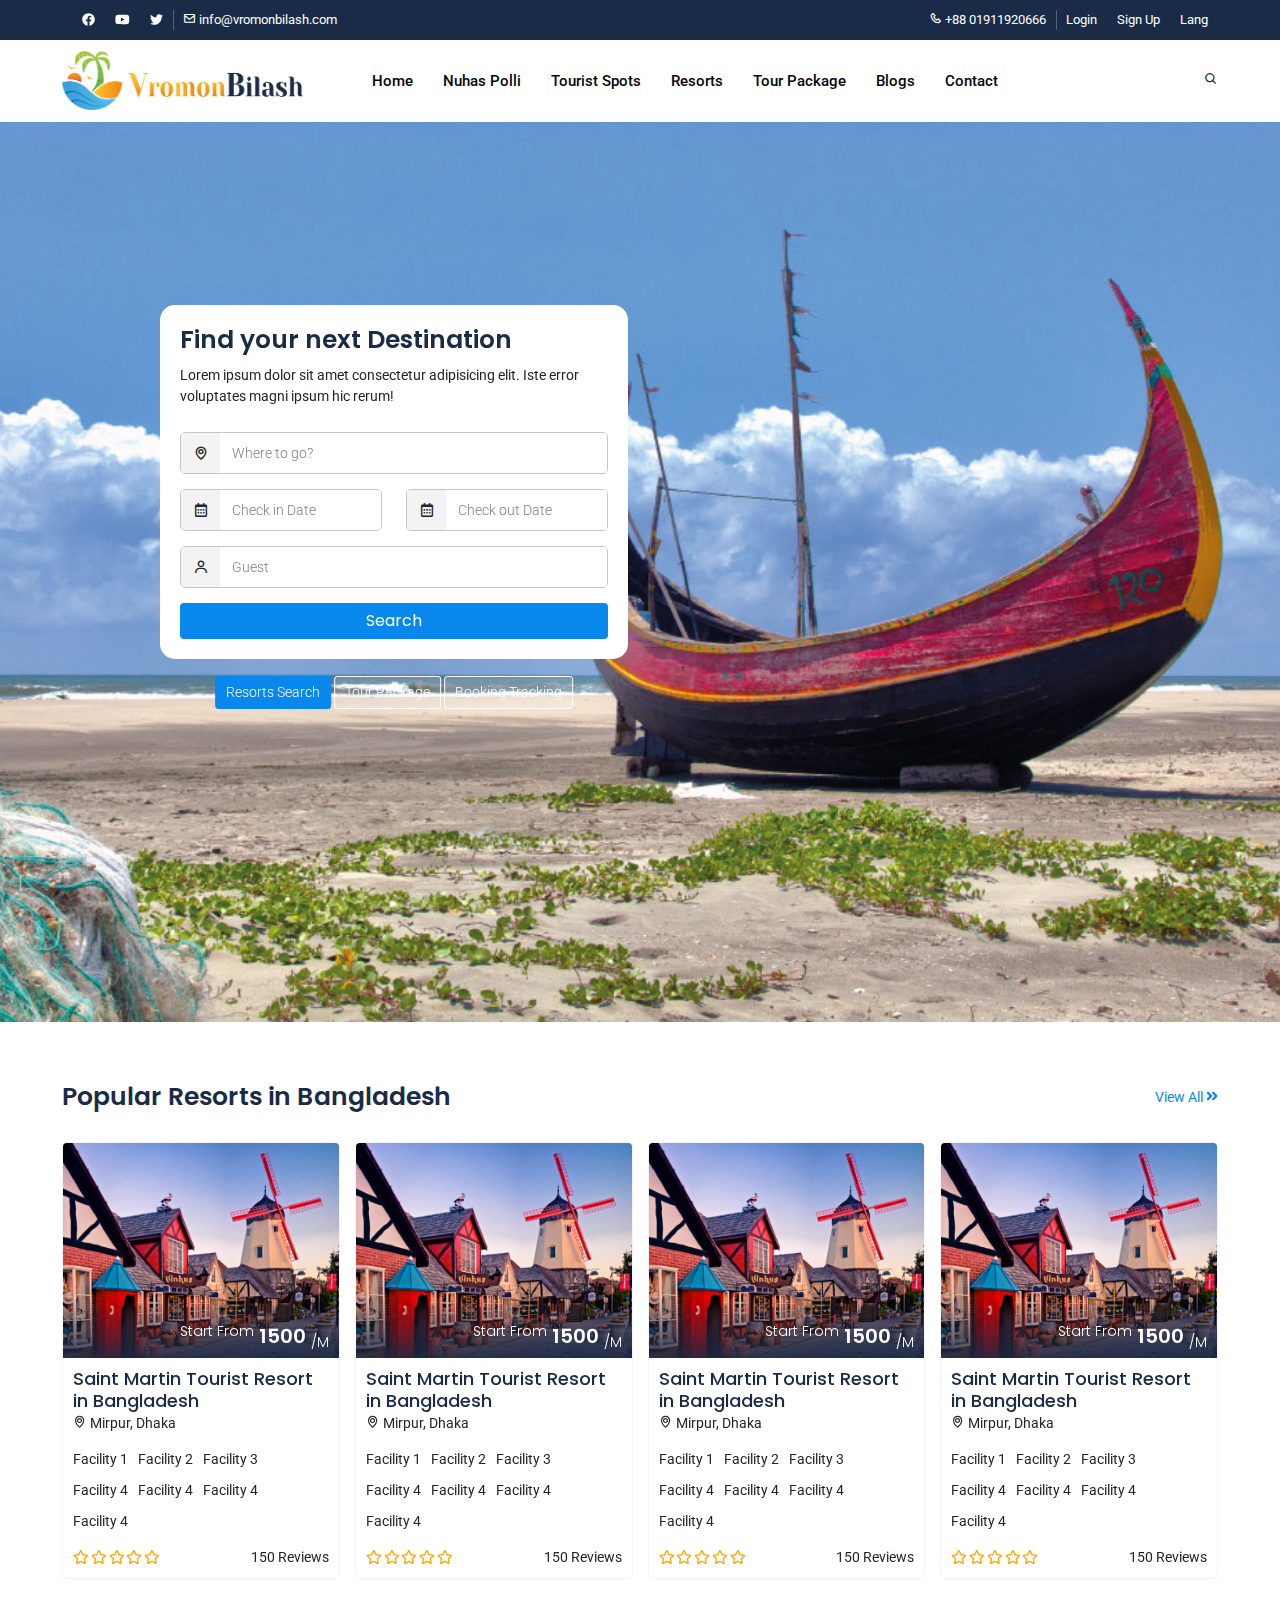
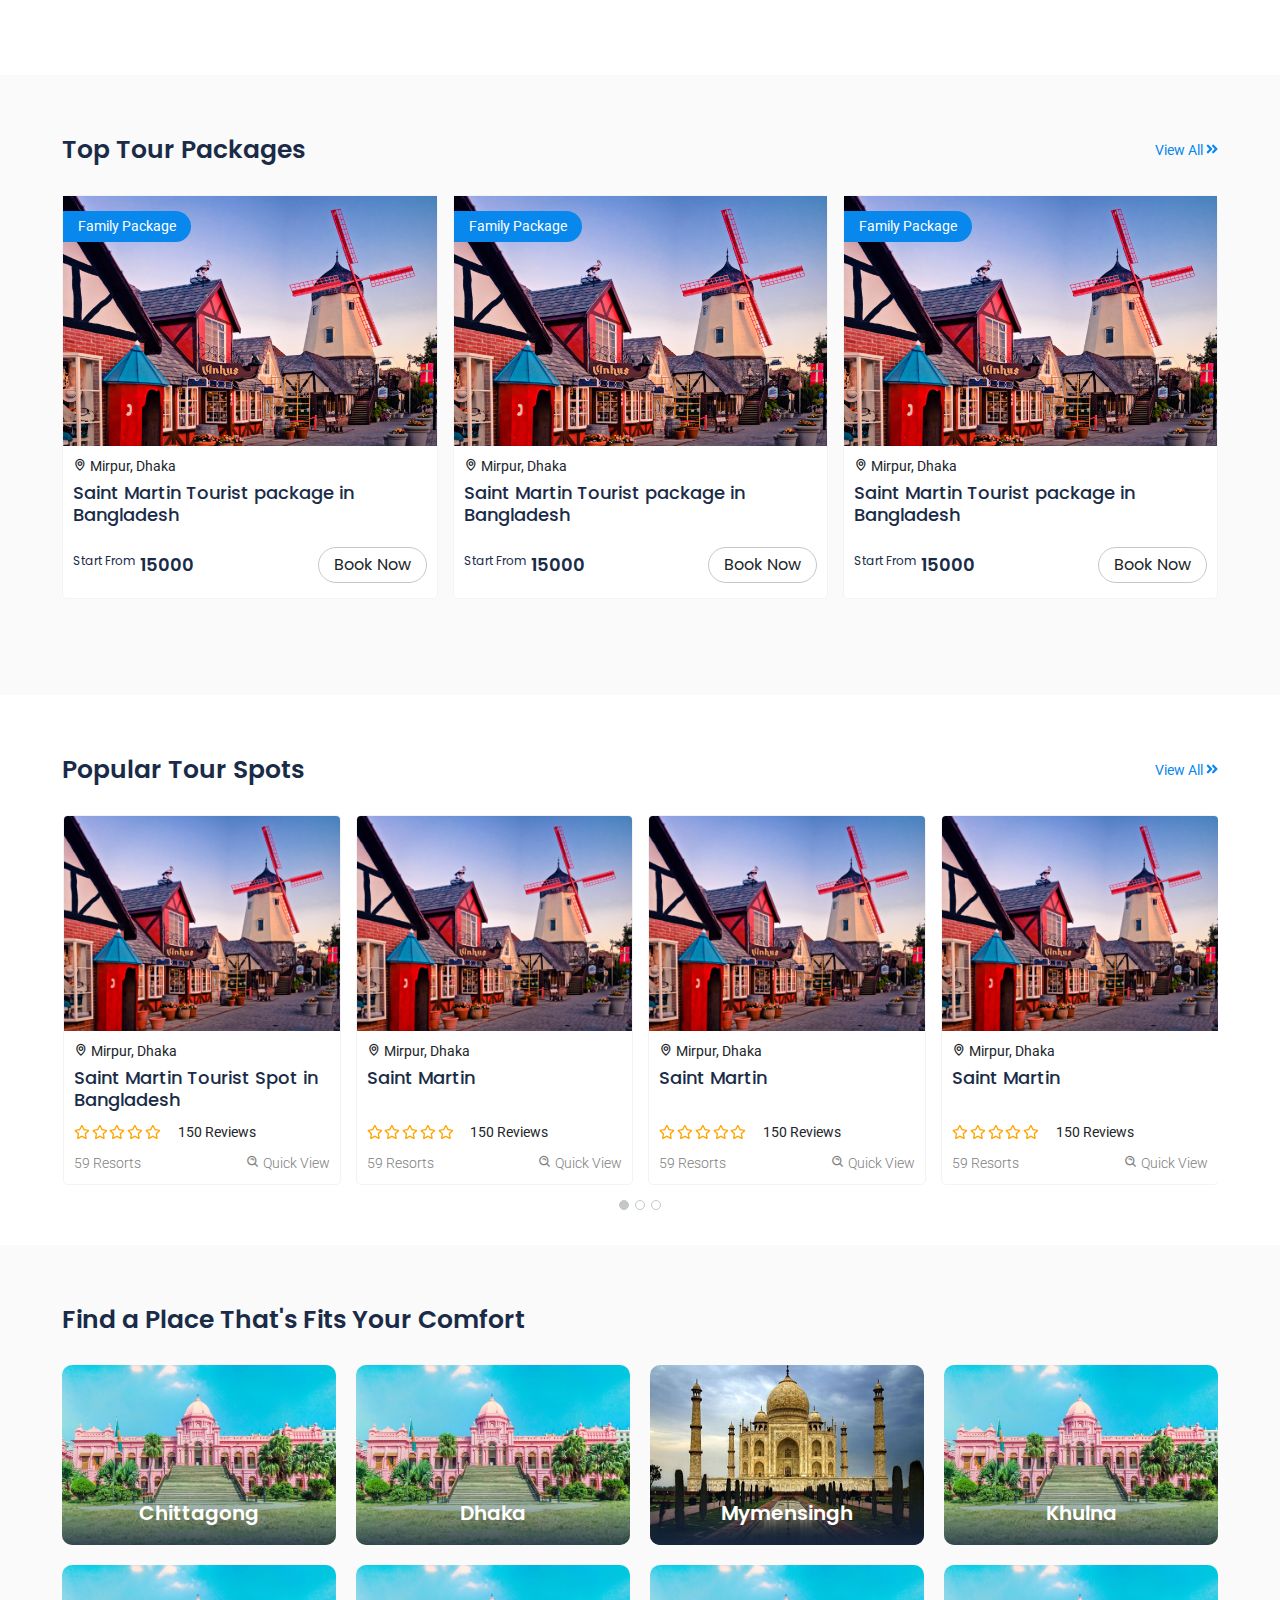
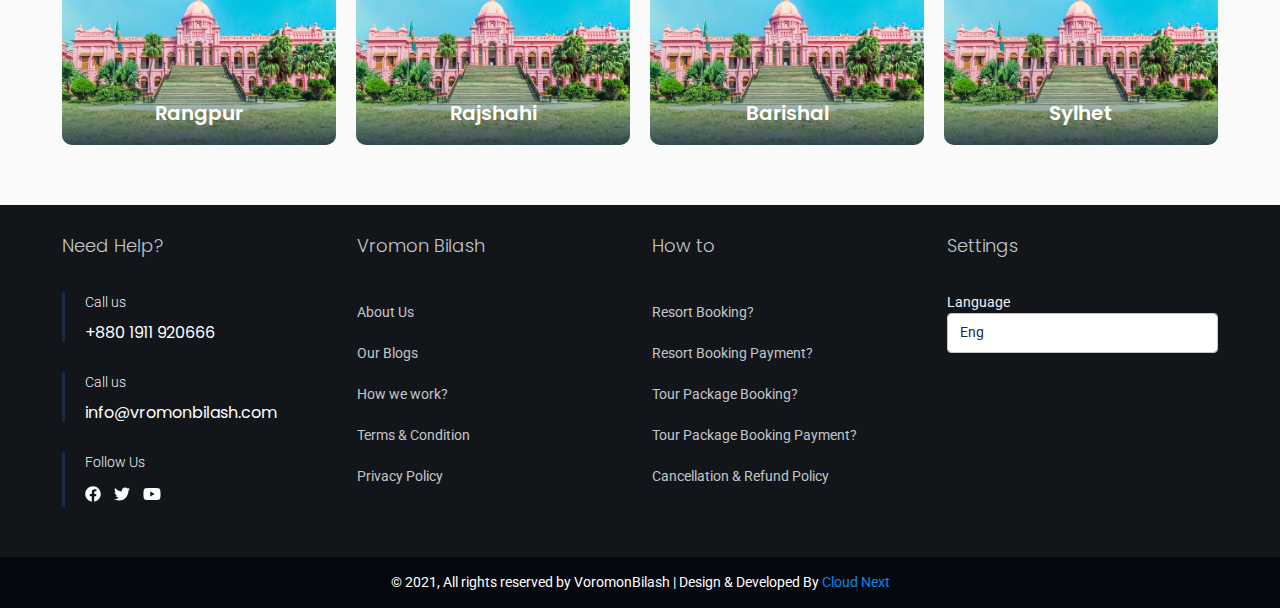
==== index.html @ bf6374a0 "home page full design" ====
<!DOCTYPE html>
<html lang="en">
<head>
    <meta charset="UTF-8">
    <meta http-equiv="X-UA-Compatible" content="IE=edge">
    <meta name="viewport" content="width=device-width, initial-scale=1.0">
    <title>VromonBilash</title>
    <!-- favicon -->
    <link rel="icon" type="image/png" href="assets/images/favicon.png" />
    <!-- vendors -->
    <link rel="stylesheet" href="assets/vendors/bootstrap/css/bootstrap.min.css">
    <link rel="stylesheet" href="assets/vendors/owl-carousel/css/owl.carousel.min.css">
    <!-- icon fonts -->
    <link rel="stylesheet" href="assets/vendors/fontawesome/css/all.min.css">
    <link rel="stylesheet" href="assets/vendors/boxicons/css/boxicons.min.css">
    <link rel="stylesheet" href="assets/css/animate.min.css">
    <!-- main styles-->
    <link rel="stylesheet" href="assets/css/default.css">
    <link rel="stylesheet" href="assets/css/style.css">
</head>

<body>

    <!-- header -->
    <header>
        <!-- topbar -->
        <section class="topbar">
            <div class="container">
                <div class="row">
                    <div class="col-lg-6 col-md-6">
                        <div class="topbar-items">
                            <ol>
                                <li>
                                    <div class="topbar-social-nav">
                                        <ul>
                                            <li>
                                                <a href="wwww.facebook.com"><i class="fab fa-facebook"></i></a>
                                            </li>
                                            <li>
                                                <a href="wwww.facebook.com"><i class="fab fa-youtube"></i></a>
                                            </li>
                                            <li>
                                                <a href="wwww.facebook.com"><i class="fab fa-twitter"></i></a>
                                            </li>
                                        </ul>
                                    </div>
                                </li>
                                <li>
                                    <a href="mailto:info@vromonbilash.com">
                                        <i class="bx bx-envelope"></i>
                                        info@vromonbilash.com
                                    </a>
                                </li>
                            </ol>
                        </div>
                    </div>
                    <div class="col-lg-6 col-md-6">
                        <div class="topbar-items">                            
                            <ol class="dflex-end-center">
                                <li>
                                    <a href="tel: +88 01911920666">
                                        <i class="bx bx-phone"></i>
                                        +88 01911920666
                                    </a>
                                </li>
                                <li>
                                    <div class="topbar-nav">
                                        <ul>                                            
                                            <li>
                                                <a href="">Login</a>
                                            </li>
                                            <li>                                    
                                                <a href="">Sign Up</a>
                                            </li>
                                            <li>
                                                <a href="">Lang</a>
                                            </li>
                                        </ul>
                                    </div>
                                </li>
                            </ol>
                        </div>
                    </div>
                </div>
            </div>
        </section>
        <!-- header logo & menu -->
        <section class="header">
            <div class="container">
                <div class="row">
                    <div class="col-lg-3">
                        <!-- site logo -->
                        <div class="logo">
                            <a href="">
                                <img src="assets/images/logo.png" alt="Logo">
                            </a>
                        </div>
                        <div id="rs-menu-bar">
                            <i class="fas fa-bars"></i>
                        </div>
                        <div class="responsive-menu"></div>
                    </div>
                    <div class="col-lg-9">
                        <div class="navigation">
                            <!-- mainmenu -->
                            <nav class="mainmenu">
                                <ul>
                                    <li><a href="#">Home</a></li>
                                    <li><a href="#">Nuhas Polli</a></li>
                                    <li><a href="#">Tourist Spots</a></li>
                                    <li><a href="#">Resorts</a></li>
                                    <li><a href="#">Tour Package</a></li>
                                    <li><a href="#">Blogs</a></li>
                                    <li><a href="#">Contact</a></li>
                                </ul>
                            </nav>
                            <div class="search-icons">
                                <i class="bx bx-search"></i>
                            </div>
                        </div>
                    </div>
                </div>
            </div>
        </section>
    </header>
    <!-- /header -->

    <!-- Sliders -->
    <section class="slider-wrapper">
        <div class="sliders owl-carousel">
            <div class="slider-item">
                <div class="slider-bg" style="background-image: url('assets/images/sliders/slider-1.jpg');"></div>
            </div>
            <div class="slider-item">
                <div class="slider-bg" style="background-image: url('assets/images/sliders/slider-2.jpg');"></div>
            </div>
            <div class="slider-item">
                <div class="slider-bg" style="background-image: url('assets/images/sliders/slider-3.jpg');"></div>
            </div>
        </div>
        <!-- search box -->
        <div class="search-wrapper">
            <div class="container">
                <div class="row">
                    <div class="col-lg-5 col-md-6 offset-lg-1">
                        <div class="search-box">
                            <div class="search-box-header">
                                <ul>
                                    <li class="search-item active" data-target_item="#resortSearch">Resorts Search</li>
                                    <li class="search-item" data-target_item="#tourPackageSearch">Tour Package</li>
                                    <li class="search-item" data-target_item="#trackBooking">Booking Tracking</li>
                                </ul>
                            </div>
                            <div class="search-box-body">
                                <div class="search-box-items active" id="resortSearch">
                                    <div class="search-box-title">
                                        <h2>Find your next Destination</h2>
                                        <p>Lorem ipsum dolor sit amet consectetur adipisicing elit. Iste error voluptates magni ipsum hic rerum!</p>
                                    </div>
                                    <form action="">
                                        <div class="form-group mb-15">
                                            <div class="input-group">
                                                <span class="input-group-text">
                                                    <i class="bx bx-map"></i>
                                                </span>                                            
                                                <input type="text" name="" class="form-control" placeholder="Where to go?">
                                            </div>
                                        </div>
                                        <div class="row">
                                            <div class="col-md-6">
                                                <div class="form-group mb-15">
                                                    <div class="input-group">
                                                        <span class="input-group-text">
                                                            <i class="bx bx-calendar"></i>
                                                        </span>                                            
                                                        <input type="text" name="" class="form-control" placeholder="Check in Date">
                                                    </div>
                                                </div>
                                            </div>
                                            <div class="col-md-6">
                                                <div class="form-group mb-15">
                                                    <div class="input-group">
                                                        <span class="input-group-text">
                                                            <i class="bx bx-calendar"></i>
                                                        </span>                                            
                                                        <input type="text" name="" class="form-control" placeholder="Check out Date">
                                                    </div>
                                                </div>
                                            </div>
                                        </div>
                                        <div class="form-group mb-15">
                                            <div class="input-group">
                                                <span class="input-group-text">
                                                    <i class="bx bx-user"></i>
                                                </span>                                            
                                                <input type="number" name="" class="form-control" placeholder="Guest">
                                            </div>
                                        </div>
                                        <div class="form-group mb-0">
                                            <buttn class="btn btn-primary w-100">Search</buttn>
                                        </div>
                                    </form>
                                </div>
                                <div class="search-box-items" id="tourPackageSearch">
                                    <div class="search-box-title">
                                        <h2>The Most Relaxing Vacation Place</h2>
                                        <p>Lorem ipsum dolor sit amet consectetur adipisicing elit. Iste error voluptates magni ipsum hic rerum!</p>
                                    </div>
                                    <form action="">
                                        <div class="form-group mb-15">
                                            <div class="input-group">
                                                <span class="input-group-text">
                                                    <i class="bx bx-map"></i>
                                                </span>                                            
                                                <input type="text" name="" class="form-control" placeholder="Where to go?">
                                            </div>
                                        </div>
                                        <div class="form-group mb-15">
                                            <div class="input-group">
                                                <span class="input-group-text">
                                                    <i class="bx bx-map"></i>
                                                </span>
                                                <div class="select-wrapper">
                                                    <select name="package_type" class="form-control">
                                                        <option value="">Tour Package Type</option>
                                                    </select>
                                                </div>
                                            </div>
                                        </div>
                                        <div class="form-group mb-15">
                                            <div class="input-group">
                                                <span class="input-group-text">
                                                    <i class="bx bx-map"></i>
                                                </span>
                                                <div class="select-wrapper">
                                                    <select name="package_type" class="form-control">
                                                        <option value="">Select Tour Package</option>
                                                    </select>
                                                </div>
                                            </div>
                                        </div>
                                        <div class="form-group mb-0">
                                            <buttn class="btn btn-primary w-100">Search</buttn>
                                        </div>
                                    </form>
                                </div>
                                <div class="search-box-items" id="trackBooking">
                                    <div class="search-box-title">
                                        <h2>Track Your Booking Indeed</h2>
                                        <p>Lorem ipsum dolor sit amet consectetur adipisicing elit. Iste error voluptates magni ipsum hic rerum!</p>
                                    </div>
                                    <form action="">                                        
                                        <div class="form-group mb-15">
                                            <div class="input-group">
                                                <span class="input-group-text">
                                                    <i class="bx bx-map"></i>
                                                </span>
                                                <div class="select-wrapper">
                                                    <select name="package_type" class="form-control">
                                                        <option value="">Select Booking Type</option>
                                                        <option value="">Resort Booking</option>
                                                        <option value="">Tour Package Booking</option>
                                                    </select>
                                                </div>
                                            </div>
                                        </div>

                                        <div class="form-group mb-15">
                                            <div class="input-group">
                                                <span class="input-group-text">
                                                    <i class="bx bx-phone"></i>
                                                </span>                                            
                                                <input type="text" name="" class="form-control" placeholder="Phone">
                                            </div>
                                        </div>

                                        <div class="form-group mb-15">
                                            <div class="input-group">
                                                <span class="input-group-text">
                                                    <i class="bx bx-user"></i>
                                                </span>                                            
                                                <input type="text" name="" class="form-control" placeholder="Booking no">
                                            </div>
                                        </div>
                                        <div class="form-group mb-0">
                                            <buttn class="btn btn-primary w-100">Search</buttn>
                                        </div>
                                    </form>
                                </div>
                            </div>
                        </div>
                    </div>
                </div>
            </div>
        </div>
    </section>

    <!-- main -->
    <main>        
        <!-- resprts -->
        <section class="resort-wrapper section-padding">
            <div class="container">
                <div class="row">
                    <div class="col-lg-12">
                        <div class="section-title">
                            <div class="title">
                                <h2>Popular Resorts in Bangladesh</h2>
                            </div>
                            <a href="#" class="section-action">View All <i class="fas fa-angle-double-right"></i></a>
                        </div>
                        <div class="resorts owl-carousel" id="resortsCarousel">
                            <div class="resort">
                                <div class="resort-body">
                                    <div class="resort-thumbnail">
                                        <a href="#">
                                            <img src="assets/images/spots/spots-1.png" alt="">
                                        </a>
                                        <h1 class="resort-price">
                                            <sup>Start From</sup>
                                            1500
                                            <sub>/M</sub>
                                        </h1>
                                    </div>
                                    <div class="resort-content">
                                        <a href="#" class="resort-title"><h2>Saint Martin Tourist Resort in Bangladesh</h2></a>                                        
                                        <p class="resort-location">
                                            <i class="bx bx-map"></i>
                                            <span>Mirpur, Dhaka</span>
                                        </p>
                                        <div class="resort-facilities">
                                            <ul>
                                                <li>Facility 1</li>
                                                <li>Facility 2</li>
                                                <li>Facility 3</li>
                                                <li>Facility 4</li>
                                                <li>Facility 4</li>
                                                <li>Facility 4</li>
                                                <li>Facility 4</li>
                                            </ul>
                                        </div>
                                        <div class="resort-review">
                                            <ul>
                                                <li>
                                                    <i class="far fa-star"></i>
                                                </li>
                                                <li>
                                                    <i class="far fa-star"></i>
                                                </li>
                                                <li>
                                                    <i class="far fa-star"></i>
                                                </li>
                                                <li>
                                                    <i class="far fa-star"></i>
                                                </li>
                                                <li>
                                                    <i class="far fa-star"></i>
                                                </li>
                                            </ul>
                                            <p>150 Reviews</p>
                                        </div>
                                    </div>
                                </div>
                            </div>
                            <div class="resort">
                                <div class="resort-body">
                                    <div class="resort-thumbnail">
                                        <a href="#">
                                            <img src="assets/images/spots/spots-1.png" alt="">
                                        </a>
                                        <h1 class="resort-price">
                                            <sup>Start From</sup>
                                            1500
                                            <sub>/M</sub>
                                        </h1>
                                    </div>
                                    <div class="resort-content">
                                        <a href="#" class="resort-title"><h2>Saint Martin Tourist Resort in Bangladesh</h2></a>                                        
                                        <p class="resort-location">
                                            <i class="bx bx-map"></i>
                                            <span>Mirpur, Dhaka</span>
                                        </p>
                                        <div class="resort-facilities">
                                            <ul>
                                                <li>Facility 1</li>
                                                <li>Facility 2</li>
                                                <li>Facility 3</li>
                                                <li>Facility 4</li>
                                                <li>Facility 4</li>
                                                <li>Facility 4</li>
                                                <li>Facility 4</li>
                                            </ul>
                                        </div>
                                        <div class="resort-review">
                                            <ul>
                                                <li>
                                                    <i class="far fa-star"></i>
                                                </li>
                                                <li>
                                                    <i class="far fa-star"></i>
                                                </li>
                                                <li>
                                                    <i class="far fa-star"></i>
                                                </li>
                                                <li>
                                                    <i class="far fa-star"></i>
                                                </li>
                                                <li>
                                                    <i class="far fa-star"></i>
                                                </li>
                                            </ul>
                                            <p>150 Reviews</p>
                                        </div>
                                    </div>
                                </div>
                            </div>
                            <div class="resort">
                                <div class="resort-body">
                                    <div class="resort-thumbnail">
                                        <a href="#">
                                            <img src="assets/images/spots/spots-1.png" alt="">
                                        </a>
                                        <h1 class="resort-price">
                                            <sup>Start From</sup>
                                            1500
                                            <sub>/M</sub>
                                        </h1>
                                    </div>
                                    <div class="resort-content">
                                        <a href="#" class="resort-title"><h2>Saint Martin Tourist Resort in Bangladesh</h2></a>                                        
                                        <p class="resort-location">
                                            <i class="bx bx-map"></i>
                                            <span>Mirpur, Dhaka</span>
                                        </p>
                                        <div class="resort-facilities">
                                            <ul>
                                                <li>Facility 1</li>
                                                <li>Facility 2</li>
                                                <li>Facility 3</li>
                                                <li>Facility 4</li>
                                                <li>Facility 4</li>
                                                <li>Facility 4</li>
                                                <li>Facility 4</li>
                                            </ul>
                                        </div>
                                        <div class="resort-review">
                                            <ul>
                                                <li>
                                                    <i class="far fa-star"></i>
                                                </li>
                                                <li>
                                                    <i class="far fa-star"></i>
                                                </li>
                                                <li>
                                                    <i class="far fa-star"></i>
                                                </li>
                                                <li>
                                                    <i class="far fa-star"></i>
                                                </li>
                                                <li>
                                                    <i class="far fa-star"></i>
                                                </li>
                                            </ul>
                                            <p>150 Reviews</p>
                                        </div>
                                    </div>
                                </div>
                            </div>
                            <div class="resort">
                                <div class="resort-body">
                                    <div class="resort-thumbnail">
                                        <a href="#">
                                            <img src="assets/images/spots/spots-1.png" alt="">
                                        </a>
                                        <h1 class="resort-price">
                                            <sup>Start From</sup>
                                            1500
                                            <sub>/M</sub>
                                        </h1>
                                    </div>
                                    <div class="resort-content">
                                        <a href="#" class="resort-title"><h2>Saint Martin Tourist Resort in Bangladesh</h2></a>                                        
                                        <p class="resort-location">
                                            <i class="bx bx-map"></i>
                                            <span>Mirpur, Dhaka</span>
                                        </p>
                                        <div class="resort-facilities">
                                            <ul>
                                                <li>Facility 1</li>
                                                <li>Facility 2</li>
                                                <li>Facility 3</li>
                                                <li>Facility 4</li>
                                                <li>Facility 4</li>
                                                <li>Facility 4</li>
                                                <li>Facility 4</li>
                                            </ul>
                                        </div>
                                        <div class="resort-review">
                                            <ul>
                                                <li>
                                                    <i class="far fa-star"></i>
                                                </li>
                                                <li>
                                                    <i class="far fa-star"></i>
                                                </li>
                                                <li>
                                                    <i class="far fa-star"></i>
                                                </li>
                                                <li>
                                                    <i class="far fa-star"></i>
                                                </li>
                                                <li>
                                                    <i class="far fa-star"></i>
                                                </li>
                                            </ul>
                                            <p>150 Reviews</p>
                                        </div>
                                    </div>
                                </div>
                            </div>
                            <div class="resort">
                                <div class="resort-body">
                                    <div class="resort-thumbnail">
                                        <a href="#">
                                            <img src="assets/images/spots/spots-1.png" alt="">
                                        </a>
                                        <h1 class="resort-price">
                                            <sup>Start From</sup>
                                            1500
                                            <sub>/M</sub>
                                        </h1>
                                    </div>
                                    <div class="resort-content">
                                        <a href="#" class="resort-title"><h2>Saint Martin Tourist Resort in Bangladesh</h2></a>                                        
                                        <p class="resort-location">
                                            <i class="bx bx-map"></i>
                                            <span>Mirpur, Dhaka</span>
                                        </p>
                                        <div class="resort-facilities">
                                            <ul>
                                                <li>Facility 1</li>
                                                <li>Facility 2</li>
                                                <li>Facility 3</li>
                                                <li>Facility 4</li>
                                                <li>Facility 4</li>
                                                <li>Facility 4</li>
                                                <li>Facility 4</li>
                                            </ul>
                                        </div>
                                        <div class="resort-review">
                                            <ul>
                                                <li>
                                                    <i class="far fa-star"></i>
                                                </li>
                                                <li>
                                                    <i class="far fa-star"></i>
                                                </li>
                                                <li>
                                                    <i class="far fa-star"></i>
                                                </li>
                                                <li>
                                                    <i class="far fa-star"></i>
                                                </li>
                                                <li>
                                                    <i class="far fa-star"></i>
                                                </li>
                                            </ul>
                                            <p>150 Reviews</p>
                                        </div>
                                    </div>
                                </div>
                            </div>
                            <div class="resort">
                                <div class="resort-body">
                                    <div class="resort-thumbnail">
                                        <a href="#">
                                            <img src="assets/images/spots/spots-1.png" alt="">
                                        </a>
                                        <h1 class="resort-price">
                                            <sup>Start From</sup>
                                            1500
                                            <sub>/M</sub>
                                        </h1>
                                    </div>
                                    <div class="resort-content">
                                        <a href="#" class="resort-title"><h2>Saint Martin Tourist Resort in Bangladesh</h2></a>                                        
                                        <p class="resort-location">
                                            <i class="bx bx-map"></i>
                                            <span>Mirpur, Dhaka</span>
                                        </p>
                                        <div class="resort-facilities">
                                            <ul>
                                                <li>Facility 1</li>
                                                <li>Facility 2</li>
                                                <li>Facility 3</li>
                                                <li>Facility 4</li>
                                                <li>Facility 4</li>
                                                <li>Facility 4</li>
                                                <li>Facility 4</li>
                                            </ul>
                                        </div>
                                        <div class="resort-review">
                                            <ul>
                                                <li>
                                                    <i class="far fa-star"></i>
                                                </li>
                                                <li>
                                                    <i class="far fa-star"></i>
                                                </li>
                                                <li>
                                                    <i class="far fa-star"></i>
                                                </li>
                                                <li>
                                                    <i class="far fa-star"></i>
                                                </li>
                                                <li>
                                                    <i class="far fa-star"></i>
                                                </li>
                                            </ul>
                                            <p>150 Reviews</p>
                                        </div>
                                    </div>
                                </div>
                            </div>
                            <div class="resort">
                                <div class="resort-body">
                                    <div class="resort-thumbnail">
                                        <a href="#">
                                            <img src="assets/images/spots/spots-1.png" alt="">
                                        </a>
                                        <h1 class="resort-price">
                                            <sup>Start From</sup>
                                            1500
                                            <sub>/M</sub>
                                        </h1>
                                    </div>
                                    <div class="resort-content">
                                        <a href="#" class="resort-title"><h2>Saint Martin Tourist Resort in Bangladesh</h2></a>                                        
                                        <p class="resort-location">
                                            <i class="bx bx-map"></i>
                                            <span>Mirpur, Dhaka</span>
                                        </p>
                                        <div class="resort-facilities">
                                            <ul>
                                                <li>Facility 1</li>
                                                <li>Facility 2</li>
                                                <li>Facility 3</li>
                                                <li>Facility 4</li>
                                                <li>Facility 4</li>
                                                <li>Facility 4</li>
                                                <li>Facility 4</li>
                                            </ul>
                                        </div>
                                        <div class="resort-review">
                                            <ul>
                                                <li>
                                                    <i class="far fa-star"></i>
                                                </li>
                                                <li>
                                                    <i class="far fa-star"></i>
                                                </li>
                                                <li>
                                                    <i class="far fa-star"></i>
                                                </li>
                                                <li>
                                                    <i class="far fa-star"></i>
                                                </li>
                                                <li>
                                                    <i class="far fa-star"></i>
                                                </li>
                                            </ul>
                                            <p>150 Reviews</p>
                                        </div>
                                    </div>
                                </div>
                            </div>
                            <div class="resort">
                                <div class="resort-body">
                                    <div class="resort-thumbnail">
                                        <a href="#">
                                            <img src="assets/images/spots/spots-1.png" alt="">
                                        </a>
                                        <h1 class="resort-price">
                                            <sup>Start From</sup>
                                            1500
                                            <sub>/M</sub>
                                        </h1>
                                    </div>
                                    <div class="resort-content">
                                        <a href="#" class="resort-title"><h2>Saint Martin Tourist Resort in Bangladesh</h2></a>                                        
                                        <p class="resort-location">
                                            <i class="bx bx-map"></i>
                                            <span>Mirpur, Dhaka</span>
                                        </p>
                                        <div class="resort-facilities">
                                            <ul>
                                                <li>Facility 1</li>
                                                <li>Facility 2</li>
                                                <li>Facility 3</li>
                                                <li>Facility 4</li>
                                                <li>Facility 4</li>
                                                <li>Facility 4</li>
                                                <li>Facility 4</li>
                                            </ul>
                                        </div>
                                        <div class="resort-review">
                                            <ul>
                                                <li>
                                                    <i class="far fa-star"></i>
                                                </li>
                                                <li>
                                                    <i class="far fa-star"></i>
                                                </li>
                                                <li>
                                                    <i class="far fa-star"></i>
                                                </li>
                                                <li>
                                                    <i class="far fa-star"></i>
                                                </li>
                                                <li>
                                                    <i class="far fa-star"></i>
                                                </li>
                                            </ul>
                                            <p>150 Reviews</p>
                                        </div>
                                    </div>
                                </div>
                            </div>
                        </div>
                    </div>
                </div>
            </div>
        </section>
        <!-- /resprts -->

        <!-- tour package -->
        <section class="package-wrapper section-padding">
            <div class="container">
                <div class="row">
                    <div class="col-lg-12">
                        <div class="section-title">
                            <div class="title">
                                <h2>Top Tour Packages</h2>
                            </div>
                            <a href="#" class="section-action">View All <i class="fas fa-angle-double-right"></i></a>
                        </div>
                        <div class="packages owl-carousel" id="packageCarousel">
                            <div class="package">
                                <div class="package-body">
                                    <div class="package-thumbnail">
                                        <a href="#">
                                            <img src="assets/images/spots/spots-1.png" alt="">
                                        </a>
                                        <div class="package-category">
                                            <p>Family Package</p>
                                        </div>
                                    </div>
                                    <div class="package-content">
                                        <p class="package-location">
                                            <i class="bx bx-map"></i>
                                            <span>Mirpur, Dhaka</span>
                                        </p>
                                        <a href="#" class="package-title"><h2>Saint Martin Tourist package in Bangladesh</h2></a>
                                                                              
                                    </div>
                                    <div class="package-footer">
                                        <h4 class="package-price">
                                            <sup>Start From</sup>
                                            15000
                                        </h4>
                                        <div class="booking-btn">
                                            <a href="" class="btn">Book Now</a>
                                       </div>
                                    </div>
                                   
                                </div>
                            </div>
                            <div class="package">
                                <div class="package-body">
                                    <div class="package-thumbnail">
                                        <a href="#">
                                            <img src="assets/images/spots/spots-1.png" alt="">
                                        </a>
                                        <div class="package-category">
                                            <p>Family Package</p>
                                        </div>
                                    </div>
                                    <div class="package-content">
                                        <p class="package-location">
                                            <i class="bx bx-map"></i>
                                            <span>Mirpur, Dhaka</span>
                                        </p>
                                        <a href="#" class="package-title"><h2>Saint Martin Tourist package in Bangladesh</h2></a>
                                                                              
                                    </div>
                                    <div class="package-footer">
                                        <h4 class="package-price">
                                            <sup>Start From</sup>
                                            15000
                                        </h4>
                                        <div class="booking-btn">
                                            <a href="" class="btn">Book Now</a>
                                       </div>
                                    </div>
                                   
                                </div>
                            </div>
                            <div class="package">
                                <div class="package-body">
                                    <div class="package-thumbnail">
                                        <a href="#">
                                            <img src="assets/images/spots/spots-1.png" alt="">
                                        </a>
                                        <div class="package-category">
                                            <p>Family Package</p>
                                        </div>
                                    </div>
                                    <div class="package-content">
                                        <p class="package-location">
                                            <i class="bx bx-map"></i>
                                            <span>Mirpur, Dhaka</span>
                                        </p>
                                        <a href="#" class="package-title"><h2>Saint Martin Tourist package in Bangladesh</h2></a>
                                                                              
                                    </div>
                                    <div class="package-footer">
                                        <h4 class="package-price">
                                            <sup>Start From</sup>
                                            15000
                                        </h4>
                                        <div class="booking-btn">
                                            <a href="" class="btn">Book Now</a>
                                       </div>
                                    </div>
                                   
                                </div>
                            </div>
                            <div class="package">
                                <div class="package-body">
                                    <div class="package-thumbnail">
                                        <a href="#">
                                            <img src="assets/images/spots/spots-1.png" alt="">
                                        </a>
                                        <div class="package-category">
                                            <p>Family Package</p>
                                        </div>
                                    </div>
                                    <div class="package-content">
                                        <p class="package-location">
                                            <i class="bx bx-map"></i>
                                            <span>Mirpur, Dhaka</span>
                                        </p>
                                        <a href="#" class="package-title"><h2>Saint Martin Tourist package in Bangladesh</h2></a>
                                                                              
                                    </div>
                                    <div class="package-footer">
                                        <h4 class="package-price">
                                            <sup>Start From</sup>
                                            15000
                                        </h4>
                                        <div class="booking-btn">
                                            <a href="" class="btn">Book Now</a>
                                       </div>
                                    </div>
                                   
                                </div>
                            </div>
                            <div class="package">
                                <div class="package-body">
                                    <div class="package-thumbnail">
                                        <a href="#">
                                            <img src="assets/images/spots/spots-1.png" alt="">
                                        </a>
                                        <div class="package-category">
                                            <p>Family Package</p>
                                        </div>
                                    </div>
                                    <div class="package-content">
                                        <p class="package-location">
                                            <i class="bx bx-map"></i>
                                            <span>Mirpur, Dhaka</span>
                                        </p>
                                        <a href="#" class="package-title"><h2>Saint Martin Tourist package in Bangladesh</h2></a>
                                                                              
                                    </div>
                                    <div class="package-footer">
                                        <h4 class="package-price">
                                            <sup>Start From</sup>
                                            15000
                                        </h4>
                                        <div class="booking-btn">
                                            <a href="" class="btn">Book Now</a>
                                       </div>
                                    </div>
                                   
                                </div>
                            </div>
                            <div class="package">
                                <div class="package-body">
                                    <div class="package-thumbnail">
                                        <a href="#">
                                            <img src="assets/images/spots/spots-1.png" alt="">
                                        </a>
                                        <div class="package-category">
                                            <p>Family Package</p>
                                        </div>
                                    </div>
                                    <div class="package-content">
                                        <p class="package-location">
                                            <i class="bx bx-map"></i>
                                            <span>Mirpur, Dhaka</span>
                                        </p>
                                        <a href="#" class="package-title"><h2>Saint Martin Tourist package in Bangladesh</h2></a>
                                                                              
                                    </div>
                                    <div class="package-footer">
                                        <h4 class="package-price">
                                            <sup>Start From</sup>
                                            15000
                                        </h4>
                                        <div class="booking-btn">
                                            <a href="" class="btn">Book Now</a>
                                       </div>
                                    </div>
                                   
                                </div>
                            </div>
                            <div class="package">
                                <div class="package-body">
                                    <div class="package-thumbnail">
                                        <a href="#">
                                            <img src="assets/images/spots/spots-1.png" alt="">
                                        </a>
                                        <div class="package-category">
                                            <p>Family Package</p>
                                        </div>
                                    </div>
                                    <div class="package-content">
                                        <p class="package-location">
                                            <i class="bx bx-map"></i>
                                            <span>Mirpur, Dhaka</span>
                                        </p>
                                        <a href="#" class="package-title"><h2>Saint Martin Tourist package in Bangladesh</h2></a>
                                                                              
                                    </div>
                                    <div class="package-footer">
                                        <h4 class="package-price">
                                            <sup>Start From</sup>
                                            15000
                                        </h4>
                                        <div class="booking-btn">
                                            <a href="" class="btn">Book Now</a>
                                       </div>
                                    </div>
                                   
                                </div>
                            </div>
                            <div class="package">
                                <div class="package-body">
                                    <div class="package-thumbnail">
                                        <a href="#">
                                            <img src="assets/images/spots/spots-1.png" alt="">
                                        </a>
                                        <div class="package-category">
                                            <p>Family Package</p>
                                        </div>
                                    </div>
                                    <div class="package-content">
                                        <p class="package-location">
                                            <i class="bx bx-map"></i>
                                            <span>Mirpur, Dhaka</span>
                                        </p>
                                        <a href="#" class="package-title"><h2>Saint Martin Tourist package in Bangladesh</h2></a>
                                                                              
                                    </div>
                                    <div class="package-footer">
                                        <h4 class="package-price">
                                            <sup>Start From</sup>
                                            15000
                                        </h4>
                                        <div class="booking-btn">
                                            <a href="" class="btn">Book Now</a>
                                       </div>
                                    </div>
                                   
                                </div>
                            </div>
                        </div>
                    </div>
                </div>
            </div>
        </section>
        <!-- /tour package -->

        <!-- spots -->
        <section class="spots-wrapper section-padding">
            <div class="container">
                <div class="row">
                    <div class="col-lg-12">
                        <div class="section-title">
                            <div class="title">
                                <h2>Popular Tour Spots</h2>
                            </div>
                            <a href="#" class="section-action">View All <i class="fas fa-angle-double-right"></i></a>
                        </div>
                        <div class="spots owl-carousel" id="spotsCarousel">
                            <div class="spot">
                                <div class="spot-body">
                                    <div class="spot-thumbnail">
                                        <a href="z#">
                                            <img src="assets/images/spots/spots-1.png" alt="">
                                        </a>
                                    </div>
                                    <div class="spot-content">
                                        <p class="spot-location">
                                            <i class="bx bx-map"></i>
                                            <span>Mirpur, Dhaka</span>
                                        </p>
                                        <a href="#" class="spot-title"><h2>Saint Martin Tourist Spot in Bangladesh</h2></a>
                                        <div class="spot-review">
                                            <ul>
                                                <li>
                                                    <i class="far fa-star"></i>
                                                </li>
                                                <li>
                                                    <i class="far fa-star"></i>
                                                </li>
                                                <li>
                                                    <i class="far fa-star"></i>
                                                </li>
                                                <li>
                                                    <i class="far fa-star"></i>
                                                </li>
                                                <li>
                                                    <i class="far fa-star"></i>
                                                </li>
                                            </ul>
                                            <p>150 Reviews</p>
                                        </div>
                                    </div>
                                    <div class="spot-footer">
                                        <a href="#">59 Resorts</a>
                                        <a href="#"> 
                                            <i class="bx bx-search-alt"></i>
                                            <span class="quick-view">Quick View</span>
                                        </a>
                                    </div>
                                </div>
                            </div>
                            <div class="spot">
                                <div class="spot-body">
                                    <div class="spot-thumbnail">
                                        <a href="z#">
                                            <img src="assets/images/spots/spots-1.png" alt="">
                                        </a>
                                    </div>
                                    <div class="spot-content">
                                        <p class="spot-location">
                                            <i class="bx bx-map"></i>
                                            <span>Mirpur, Dhaka</span>
                                        </p>
                                        <a href="#" class="spot-title"><h2>Saint Martin</h2></a>
                                        <div class="spot-review">
                                            <ul>
                                                <li>
                                                    <i class="far fa-star"></i>
                                                </li>
                                                <li>
                                                    <i class="far fa-star"></i>
                                                </li>
                                                <li>
                                                    <i class="far fa-star"></i>
                                                </li>
                                                <li>
                                                    <i class="far fa-star"></i>
                                                </li>
                                                <li>
                                                    <i class="far fa-star"></i>
                                                </li>
                                            </ul>
                                            <p>150 Reviews</p>
                                        </div>
                                    </div>
                                    <div class="spot-footer">
                                        <a href="#">59 Resorts</a>
                                        <a href="#"> 
                                            <i class="bx bx-search-alt"></i>
                                            <span class="quick-view">Quick View</span>
                                        </a>
                                    </div>
                                </div>
                            </div>
                            <div class="spot">
                                <div class="spot-body">
                                    <div class="spot-thumbnail">
                                        <a href="z#">
                                            <img src="assets/images/spots/spots-1.png" alt="">
                                        </a>
                                    </div>
                                    <div class="spot-content">
                                        <p class="spot-location">
                                            <i class="bx bx-map"></i>
                                            <span>Mirpur, Dhaka</span>
                                        </p>
                                        <a href="#" class="spot-title"><h2>Saint Martin</h2></a>
                                        <div class="spot-review">
                                            <ul>
                                                <li>
                                                    <i class="far fa-star"></i>
                                                </li>
                                                <li>
                                                    <i class="far fa-star"></i>
                                                </li>
                                                <li>
                                                    <i class="far fa-star"></i>
                                                </li>
                                                <li>
                                                    <i class="far fa-star"></i>
                                                </li>
                                                <li>
                                                    <i class="far fa-star"></i>
                                                </li>
                                            </ul>
                                            <p>150 Reviews</p>
                                        </div>
                                    </div>
                                    <div class="spot-footer">
                                        <a href="#">59 Resorts</a>
                                        <a href="#"> 
                                            <i class="bx bx-search-alt"></i>
                                            <span class="quick-view">Quick View</span>
                                        </a>
                                    </div>
                                </div>
                            </div>
                            <div class="spot">
                                <div class="spot-body">
                                    <div class="spot-thumbnail">
                                        <a href="z#">
                                            <img src="assets/images/spots/spots-1.png" alt="">
                                        </a>
                                    </div>
                                    <div class="spot-content">
                                        <p class="spot-location">
                                            <i class="bx bx-map"></i>
                                            <span>Mirpur, Dhaka</span>
                                        </p>
                                        <a href="#" class="spot-title"><h2>Saint Martin</h2></a>
                                        <div class="spot-review">
                                            <ul>
                                                <li>
                                                    <i class="far fa-star"></i>
                                                </li>
                                                <li>
                                                    <i class="far fa-star"></i>
                                                </li>
                                                <li>
                                                    <i class="far fa-star"></i>
                                                </li>
                                                <li>
                                                    <i class="far fa-star"></i>
                                                </li>
                                                <li>
                                                    <i class="far fa-star"></i>
                                                </li>
                                            </ul>
                                            <p>150 Reviews</p>
                                        </div>
                                    </div>
                                    <div class="spot-footer">
                                        <a href="#">59 Resorts</a>
                                        <a href="#"> 
                                            <i class="bx bx-search-alt"></i>
                                            <span class="quick-view">Quick View</span>
                                        </a>
                                    </div>
                                </div>
                            </div>
                            <div class="spot">
                                <div class="spot-body">
                                    <div class="spot-thumbnail">
                                        <a href="z#">
                                            <img src="assets/images/spots/spots-1.png" alt="">
                                        </a>
                                    </div>
                                    <div class="spot-content">
                                        <p class="spot-location">
                                            <i class="bx bx-map"></i>
                                            <span>Mirpur, Dhaka</span>
                                        </p>
                                        <a href="#" class="spot-title"><h2>Saint Martin</h2></a>
                                        <div class="spot-review">
                                            <ul>
                                                <li>
                                                    <i class="far fa-star"></i>
                                                </li>
                                                <li>
                                                    <i class="far fa-star"></i>
                                                </li>
                                                <li>
                                                    <i class="far fa-star"></i>
                                                </li>
                                                <li>
                                                    <i class="far fa-star"></i>
                                                </li>
                                                <li>
                                                    <i class="far fa-star"></i>
                                                </li>
                                            </ul>
                                            <p>150 Reviews</p>
                                        </div>
                                    </div>
                                    <div class="spot-footer">
                                        <a href="#">59 Resorts</a>
                                        <a href="#"> 
                                            <i class="bx bx-search-alt"></i>
                                            <span class="quick-view">Quick View</span>
                                        </a>
                                    </div>
                                </div>
                            </div>
                            <div class="spot">
                                <div class="spot-body">
                                    <div class="spot-thumbnail">
                                        <a href="z#">
                                            <img src="assets/images/spots/spots-1.png" alt="">
                                        </a>
                                    </div>
                                    <div class="spot-content">
                                        <p class="spot-location">
                                            <i class="bx bx-map"></i>
                                            <span>Mirpur, Dhaka</span>
                                        </p>
                                        <a href="#" class="spot-title"><h2>Saint Martin</h2></a>
                                        <div class="spot-review">
                                            <ul>
                                                <li>
                                                    <i class="far fa-star"></i>
                                                </li>
                                                <li>
                                                    <i class="far fa-star"></i>
                                                </li>
                                                <li>
                                                    <i class="far fa-star"></i>
                                                </li>
                                                <li>
                                                    <i class="far fa-star"></i>
                                                </li>
                                                <li>
                                                    <i class="far fa-star"></i>
                                                </li>
                                            </ul>
                                            <p>150 Reviews</p>
                                        </div>
                                    </div>
                                    <div class="spot-footer">
                                        <a href="#">59 Resorts</a>
                                        <a href="#"> 
                                            <i class="bx bx-search-alt"></i>
                                            <span class="quick-view">Quick View</span>
                                        </a>
                                    </div>
                                </div>
                            </div>
                            <div class="spot">
                                <div class="spot-body">
                                    <div class="spot-thumbnail">
                                        <a href="z#">
                                            <img src="assets/images/spots/spots-1.png" alt="">
                                        </a>
                                    </div>
                                    <div class="spot-content">
                                        <p class="spot-location">
                                            <i class="bx bx-map"></i>
                                            <span>Mirpur, Dhaka</span>
                                        </p>
                                        <a href="#" class="spot-title"><h2>Saint Martin</h2></a>
                                        <div class="spot-review">
                                            <ul>
                                                <li>
                                                    <i class="far fa-star"></i>
                                                </li>
                                                <li>
                                                    <i class="far fa-star"></i>
                                                </li>
                                                <li>
                                                    <i class="far fa-star"></i>
                                                </li>
                                                <li>
                                                    <i class="far fa-star"></i>
                                                </li>
                                                <li>
                                                    <i class="far fa-star"></i>
                                                </li>
                                            </ul>
                                            <p>150 Reviews</p>
                                        </div>
                                    </div>
                                    <div class="spot-footer">
                                        <a href="#">59 Resorts</a>
                                        <a href="#"> 
                                            <i class="bx bx-search-alt"></i>
                                            <span class="quick-view">Quick View</span>
                                        </a>
                                    </div>
                                </div>
                            </div>
                            <div class="spot">
                                <div class="spot-body">
                                    <div class="spot-thumbnail">
                                        <a href="z#">
                                            <img src="assets/images/spots/spots-1.png" alt="">
                                        </a>
                                    </div>
                                    <div class="spot-content">
                                        <p class="spot-location">
                                            <i class="bx bx-map"></i>
                                            <span>Mirpur, Dhaka</span>
                                        </p>
                                        <a href="#" class="spot-title"><h2>Saint Martin</h2></a>
                                        <div class="spot-review">
                                            <ul>
                                                <li>
                                                    <i class="far fa-star"></i>
                                                </li>
                                                <li>
                                                    <i class="far fa-star"></i>
                                                </li>
                                                <li>
                                                    <i class="far fa-star"></i>
                                                </li>
                                                <li>
                                                    <i class="far fa-star"></i>
                                                </li>
                                                <li>
                                                    <i class="far fa-star"></i>
                                                </li>
                                            </ul>
                                            <p>150 Reviews</p>
                                        </div>
                                    </div>
                                    <div class="spot-footer">
                                        <a href="#">59 Resorts</a>
                                        <a href="#"> 
                                            <i class="bx bx-search-alt"></i>
                                            <span class="quick-view">Quick View</span>
                                        </a>
                                    </div>
                                </div>
                            </div>
                            <div class="spot">
                                <div class="spot-body">
                                    <div class="spot-thumbnail">
                                        <a href="z#">
                                            <img src="assets/images/spots/spots-1.png" alt="">
                                        </a>
                                    </div>
                                    <div class="spot-content">
                                        <p class="spot-location">
                                            <i class="bx bx-map"></i>
                                            <span>Mirpur, Dhaka</span>
                                        </p>
                                        <a href="#" class="spot-title"><h2>Saint Martin</h2></a>
                                        <div class="spot-review">
                                            <ul>
                                                <li>
                                                    <i class="far fa-star"></i>
                                                </li>
                                                <li>
                                                    <i class="far fa-star"></i>
                                                </li>
                                                <li>
                                                    <i class="far fa-star"></i>
                                                </li>
                                                <li>
                                                    <i class="far fa-star"></i>
                                                </li>
                                                <li>
                                                    <i class="far fa-star"></i>
                                                </li>
                                            </ul>
                                            <p>150 Reviews</p>
                                        </div>
                                    </div>
                                    <div class="spot-footer">
                                        <a href="#">59 Resorts</a>
                                        <a href="#"> 
                                            <i class="bx bx-search-alt"></i>
                                            <span class="quick-view">Quick View</span>
                                        </a>
                                    </div>
                                </div>
                            </div>
                            <div class="spot">
                                <div class="spot-body">
                                    <div class="spot-thumbnail">
                                        <a href="z#">
                                            <img src="assets/images/spots/spots-1.png" alt="">
                                        </a>
                                    </div>
                                    <div class="spot-content">
                                        <p class="spot-location">
                                            <i class="bx bx-map"></i>
                                            <span>Mirpur, Dhaka</span>
                                        </p>
                                        <a href="#" class="spot-title"><h2>Saint Martin</h2></a>
                                        <div class="spot-review">
                                            <ul>
                                                <li>
                                                    <i class="far fa-star"></i>
                                                </li>
                                                <li>
                                                    <i class="far fa-star"></i>
                                                </li>
                                                <li>
                                                    <i class="far fa-star"></i>
                                                </li>
                                                <li>
                                                    <i class="far fa-star"></i>
                                                </li>
                                                <li>
                                                    <i class="far fa-star"></i>
                                                </li>
                                            </ul>
                                            <p>150 Reviews</p>
                                        </div>
                                    </div>
                                    <div class="spot-footer">
                                        <a href="#">59 Resorts</a>
                                        <a href="#"> 
                                            <i class="bx bx-search-alt"></i>
                                            <span class="quick-view">Quick View</span>
                                        </a>
                                    </div>
                                </div>
                            </div>
                        </div>
                    </div>
                </div>
            </div>
        </section>
        <!-- /spots -->

        <!-- Destinations -->
        <section class="destination-wrapper section-padding">
            <div class="container">
                <div class="row">
                    <div class="col-lg-12">
                        <div class="section-title">
                            <div class="title">
                                <h2>Find a Place That's  Fits Your Comfort</h2>
                            </div>
                        </div>
                        
                        <div class="destinations">
                            <a href="" class="destination grid-one">
                                <img src="assets/images/destinations/dhaka.jpg" alt="">
                                <h5>Chittagong</h5>
                                <span class="destination-info">10 Spots</span>
                            </a>
                            <a href="" class="destination">
                                <img src="assets/images/destinations/dhaka.jpg" alt="">
                                <h5>Dhaka</h5>
                                <span class="destination-info">10 Spots</span>
                            </a>
                            <a href="" class="destination grid-two">
                                <img src="assets/images/destinations/tajmahal.jpg" alt="">
                                <h5>Mymensingh</h5>
                                <span class="destination-info">10 Spots</span>
                            </a>
                            <a href="" class="destination grid-three">
                                <img src="assets/images/destinations/dhaka.jpg" alt="">
                                <h5>Khulna</h5>
                                <span class="destination-info">10 Spots</span>
                            </a>
                            <a href="" class="destination">
                                <img src="assets/images/destinations/dhaka.jpg" alt="">
                                <h5>Rangpur</h5>
                                <span class="destination-info">10 Spots</span>
                            </a>
                            <a href="" class="destination">
                                <img src="assets/images/destinations/dhaka.jpg" alt="">
                                <h5>Rajshahi</h5>
                                <span class="destination-info">10 Spots</span>
                            </a>
                            <a href="" class="destination">
                                <img src="assets/images/destinations/dhaka.jpg" alt="">
                                <h5>Barishal</h5>
                                <span class="destination-info">10 Spots</span>
                            </a>
                            <a href="" class="destination grid-four">
                                <img src="assets/images/destinations/dhaka.jpg" alt="">
                                <h5>Sylhet</h5>
                                <span class="destination-info">10 Spots</span>
                            </a>
                        </div>
                    </div>
                </div>
            </div>
        </section>

        
    </main>
    <!-- /main -->

    <!-- footer -->
    <footer>
        <section class="footer-top-wrapper">
            <div class="container">
                <div class="row">
                    <div class="col-lg-3">
                        <div class="footer-top-item">
                            <div class="footer-top-item-title">
                                <h3>Need Help?</h3>
                            </div>
                            <div class="footer-top-item-content">
                                <div class="widgets widget-help">
                                    <div class="widgets-item">
                                        <strong>Call us</strong>
                                        <h3>
                                            <a href="tel: +8801911920666">+880 1911 920666</a>
                                        </h3>
                                    </div>
                                    <div class="widgets-item">
                                        <strong>Call us</strong>
                                        <h3>
                                            <a href="mailto:info@vromonbilash.com">info@vromonbilash.com</a>
                                        </h3>
                                    </div>
                                    <div class="widgets-item">
                                        <strong>Follow Us</strong>
                                        <ul class="widget-social-links">
                                            <li>
                                                <a href=""><i class="fab fa-facebook"></i></a>
                                            </li>
                                            <li>
                                                <a href=""><i class="fab fa-twitter"></i></a>
                                            </li>
                                            <li>
                                                <a href=""><i class="fab fa-youtube"></i></a>
                                            </li>
                                        </ul>
                                    </div>
                                </div>
                            </div>
                        </div>
                    </div>
                    <div class="col-lg-3">
                        <div class="footer-top-item">
                            <div class="footer-top-item-title">
                                <h3>Vromon Bilash</h3>
                            </div>
                            <div class="footer-top-item-content">
                                <div class="widget-menu">
                                    <ul>
                                        <li><a href="#">About Us</a></li>
                                        <li><a href="#">Our Blogs</a></li>
                                        <li><a href="#">How we work?</a></li>
                                        <li><a href="#">Terms & Condition</a></li>
                                        <li><a href="#">Privacy Policy</a></li>
                                    </ul>
                                </div>
                            </div>
                        </div>
                    </div>
                    <div class="col-lg-3">
                        <div class="footer-top-item">
                            <div class="footer-top-item-title">
                                <h3>How to</h3>
                            </div>
                            <div class="footer-top-item-content">
                                <div class="widget-menu">
                                    <ul>
                                        <li><a href="#">Resort Booking?</a></li>
                                        <li><a href="#">Resort Booking Payment?</a></li>
                                        <li><a href="#">Tour Package Booking?</a></li>
                                        <li><a href="#">Tour Package Booking Payment?</a></li>
                                        <li><a href="#">Cancellation & Refund Policy</a></li>
                                    </ul>
                                </div>
                            </div>
                        </div>
                    </div>
                    <div class="col-lg-3">
                        <div class="footer-top-item">
                            <div class="footer-top-item-title">
                                <h3>Settings</h3>
                            </div>
                            <div class="footer-top-item-content">
                                <div class="form-group">
                                    <label for="">Language</label>
                                    <div class="select-wrapper">
                                        <select name="" id="" class="form-control">
                                            <option value="bn">বাংলা</option>
                                            <option value="en" selected>Eng</option>
                                        </select>
                                    </div>
                                </div>
                            </div>
                        </div>
                    </div>
                </div>
            </div>
        </section>
        <section class="footer-copyright">
            <div class="container">
                <div class="row">
                    <div class="col-lg-12">
                        <div class="copyright text-center">
                            <p>&copy; 2021, All rights reserved by VoromonBilash</a> | Design & Developed By <a href="https://cloudnextltd.com">Cloud Next</a></p>
                        </div>
                    </div>
                </div>
            </div>
        </section>
    </footer>
    <!-- /footer -->

    <!-- scripts -->
    <script src="assets/vendors/jquery/jquery.min.js"></script>
    <script src="assets/vendors/bootstrap/js/popper.min.js"></script>
    <script src="assets/vendors/bootstrap/js/bootstrap.min.js"></script>
    <script src="assets/vendors/owl-carousel/js/owl.carousel.min.js"></script>
    <script src="assets/vendors/fontawesome/js/all.min.js"></script>
    <script src="assets/js/main.js"></script>
</body>
</html>
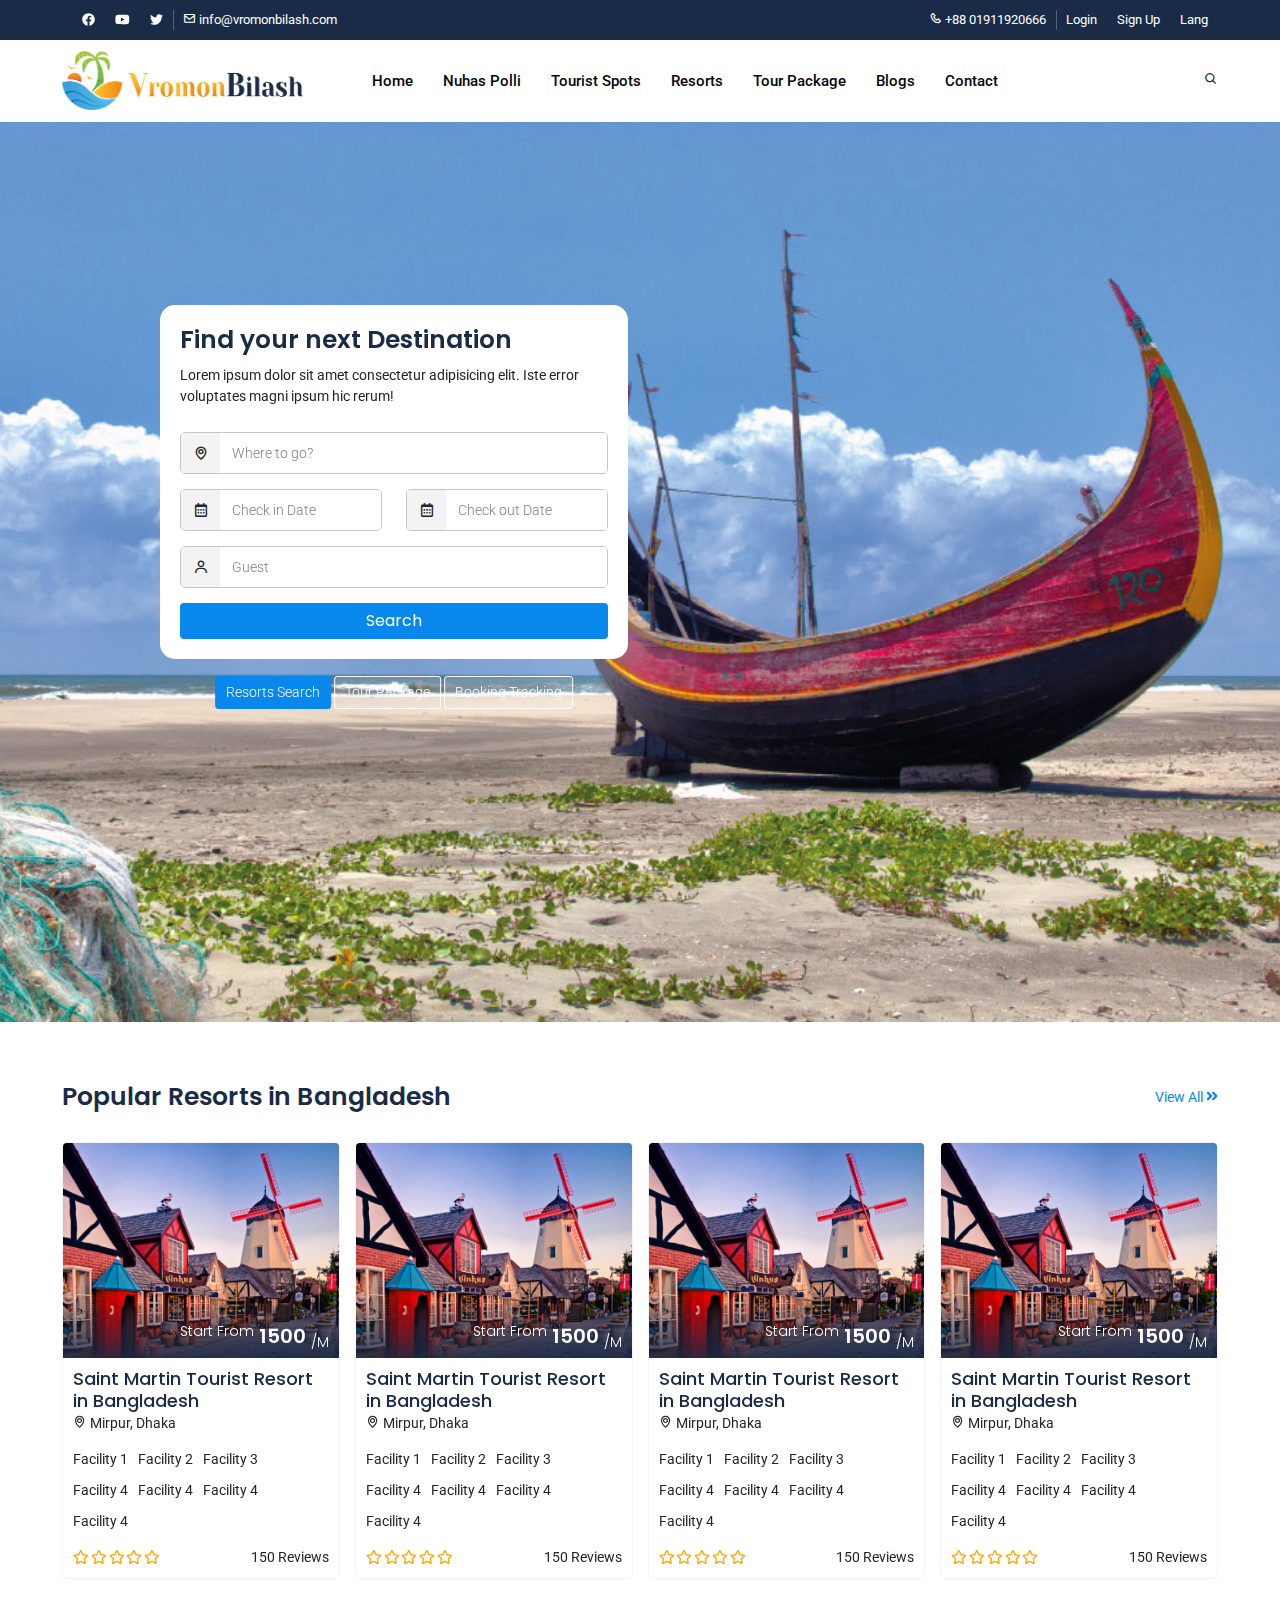
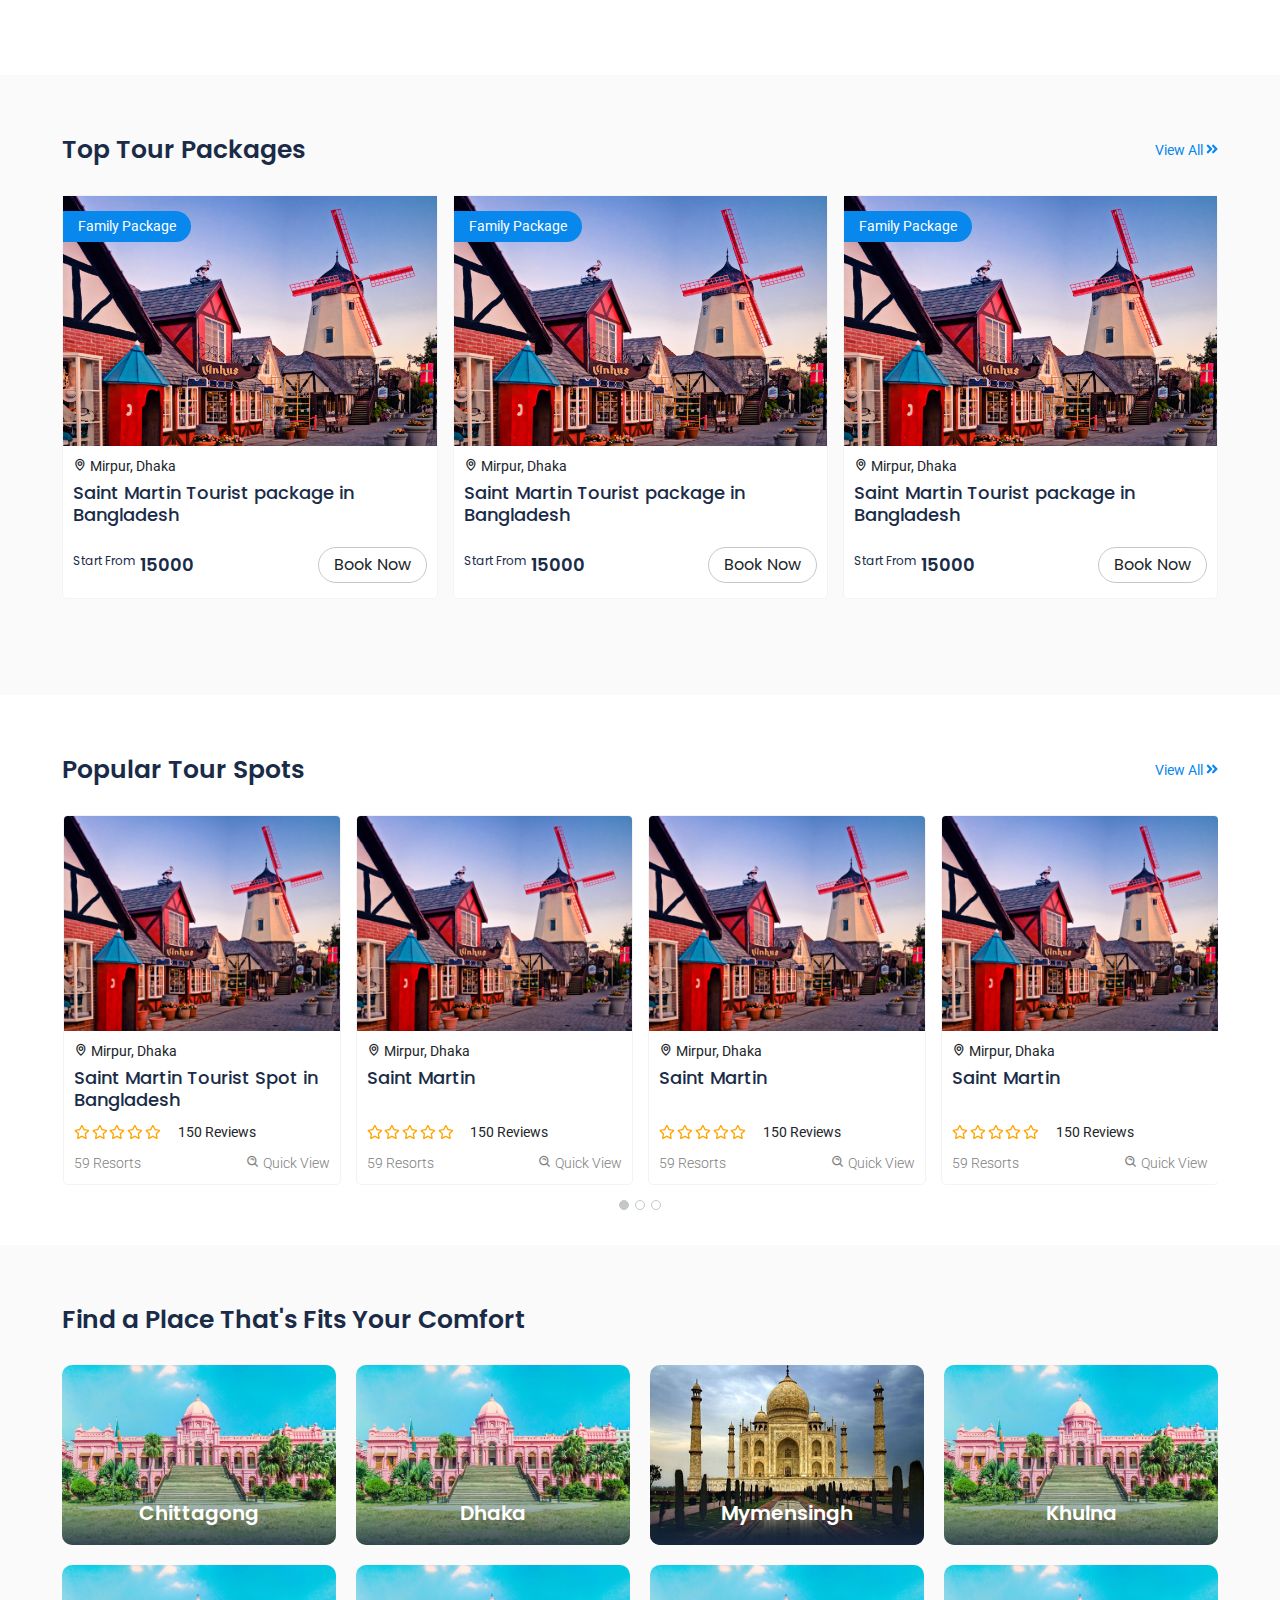
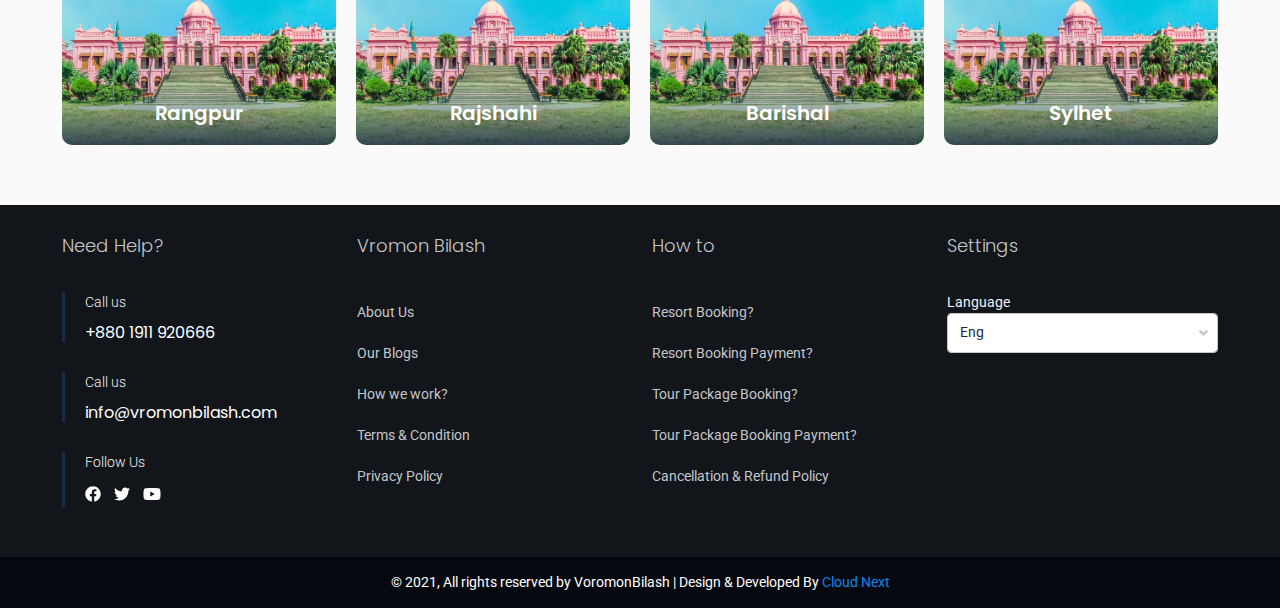
==== commit 9f488ade: "Resort page design" ====
--- a/index.html
+++ b/index.html
@@ -108,7 +108,7 @@
                                     <li><a href="#">Home</a></li>
                                     <li><a href="#">Nuhas Polli</a></li>
                                     <li><a href="#">Tourist Spots</a></li>
-                                    <li><a href="#">Resorts</a></li>
+                                    <li><a href="resorts.html">Resorts</a></li>
                                     <li><a href="#">Tour Package</a></li>
                                     <li><a href="#">Blogs</a></li>
                                     <li><a href="#">Contact</a></li>
--- a/assets/css/style.css
+++ b/assets/css/style.css
@@ -134,6 +134,10 @@
   margin-bottom: 30px;
 }
 
+.bg-gray {
+  background-color: #fafafa;
+}
+
 .btn {
   border: none;
   font-family: "Poppins", sans-serif;
@@ -151,6 +155,10 @@
 .btn-secondary {
   background-color: #1a2b48;
   color: #ffffff;
+}
+
+.form-control:focus {
+  box-shadow: none;
 }
 
 .form-group {
@@ -248,6 +256,25 @@
   font-size: 12px;
   transition: 300ms;
   color: #0887ed;
+}
+
+.select-wrapper {
+  position: relative;
+}
+
+.select-wrapper .form-control {
+  padding-right: 25px;
+}
+
+.select-wrapper::after {
+  position: absolute;
+  content: '\f107';
+  font-family: 'Font Awesome 5 Free';
+  font-weight: 900;
+  top: 50%;
+  transform: translate(0%, -50%);
+  right: 10px;
+  color: #c4c7c9;
 }
 
 /* Header */
@@ -758,7 +785,7 @@
 }
 
 .resorts .resort:hover .resort-thumbnail img {
-  transform: scale(1.35);
+  transform: scale(1.15);
   transition: 300ms ease-in;
 }
 
@@ -798,6 +825,66 @@
   transition: 300ms ease-in;
 }
 
+.resorts.resort-list .resort .resort-body {
+  display: flex;
+  padding: 0;
+  margin-bottom: 20px;
+}
+
+.resorts.resort-list .resort .resort-body .resort-thumbnail {
+  width: 40%;
+  height: 180px;
+  margin-bottom: 0px;
+}
+
+.resorts.resort-list .resort .resort-body .resort-thumbnail .resort-price {
+  right: auto;
+  left: 10px;
+}
+
+.resorts.resort-list .resort .resort-body .resort-content {
+  margin-top: 5px;
+  position: relative;
+}
+
+.resorts.resort-list .resort .resort-body .resort-content .resort-title {
+  min-height: auto;
+  margin-bottom: 5px;
+}
+
+.resorts.resort-list .resort .resort-body .resort-content .resort-review {
+  position: absolute;
+  bottom: 15px;
+  left: 0;
+  width: 100%;
+  padding: 0px 10px;
+}
+
+.resort-header {
+  display: flex;
+  justify-content: space-between;
+  align-items: center;
+  margin-bottom: 15px;
+}
+
+.resort-header strong {
+  font-weight: 500;
+}
+
+.resort-header .sort-dropdown {
+  display: flex;
+  justify-content: space-between;
+  align-items: center;
+}
+
+.resort-header .sort-dropdown h5 {
+  margin-right: 10px;
+}
+
+.resort-header .sort-dropdown ul li:not(:first-child) {
+  display: none;
+}
+
 /* Packages */
 .package-wrapper {
   background-color: #fafafa;
@@ -1167,6 +1254,95 @@
   color: #ffffff;
 }
 
+/* page title */
+.page-title-wrapper {
+  position: relative;
+  z-index: 1;
+  padding: 45px 0px;
+}
+
+.page-title-wrapper::after {
+  position: absolute;
+  content: '';
+  top: 0;
+  left: 0;
+  width: 100%;
+  height: 100%;
+  background: #1a2b48;
+  opacity: 0.5;
+  z-index: -1;
+}
+
+.page-title {
+  display: flex;
+  justify-content: space-between;
+  align-items: center;
+}
+
+.page-title h2 {
+  color: #ffffff;
+  font-weight: 500;
+}
+
+.page-title .breadcrumbs {
+  display: flex;
+  justify-content: flex-start;
+  align-items: flex-start;
+}
+
+.page-title .breadcrumbs li {
+  position: relative;
+  margin-right: 20px;
+}
+
+.page-title .breadcrumbs li a {
+  color: #f3f3f3;
+}
+
+.page-title .breadcrumbs li::after {
+  position: absolute;
+  top: 0;
+  left: -13px;
+  content: '\f105';
+  color: #f3f3f3;
+  font-family: "Font Awesome 5 Free";
+  font-weight: 900;
+}
+
+.page-title .breadcrumbs li:first-child::after {
+  display: none;
+}
+
+/* page title */
+.sidebar-item {
+  background-color: #ffffff;
+  padding: 15px 20px 30px;
+  border: 1px solid #f3f3f3;
+  margin-bottom: 30px;
+  border-radius: 5px;
+}
+
+.sidebar-item:last-child {
+  margin-bottom: 0px;
+}
+
+.sidebar-item .sidebar-header {
+  margin-bottom: 15px;
+}
+
+.sidebar-item .sidebar-header .sidebar-title {
+  font-weight: 500;
+  font-size: 18px;
+}
+
+.sidebar-item .sidebar-header p {
+  color: #c4c7c9;
+}
+
+.sidebar-item .sidebar-body {
+  padding-top: 5px;
+}
+
 /* Footer */
 .footer-top-wrapper {
   position: relative;
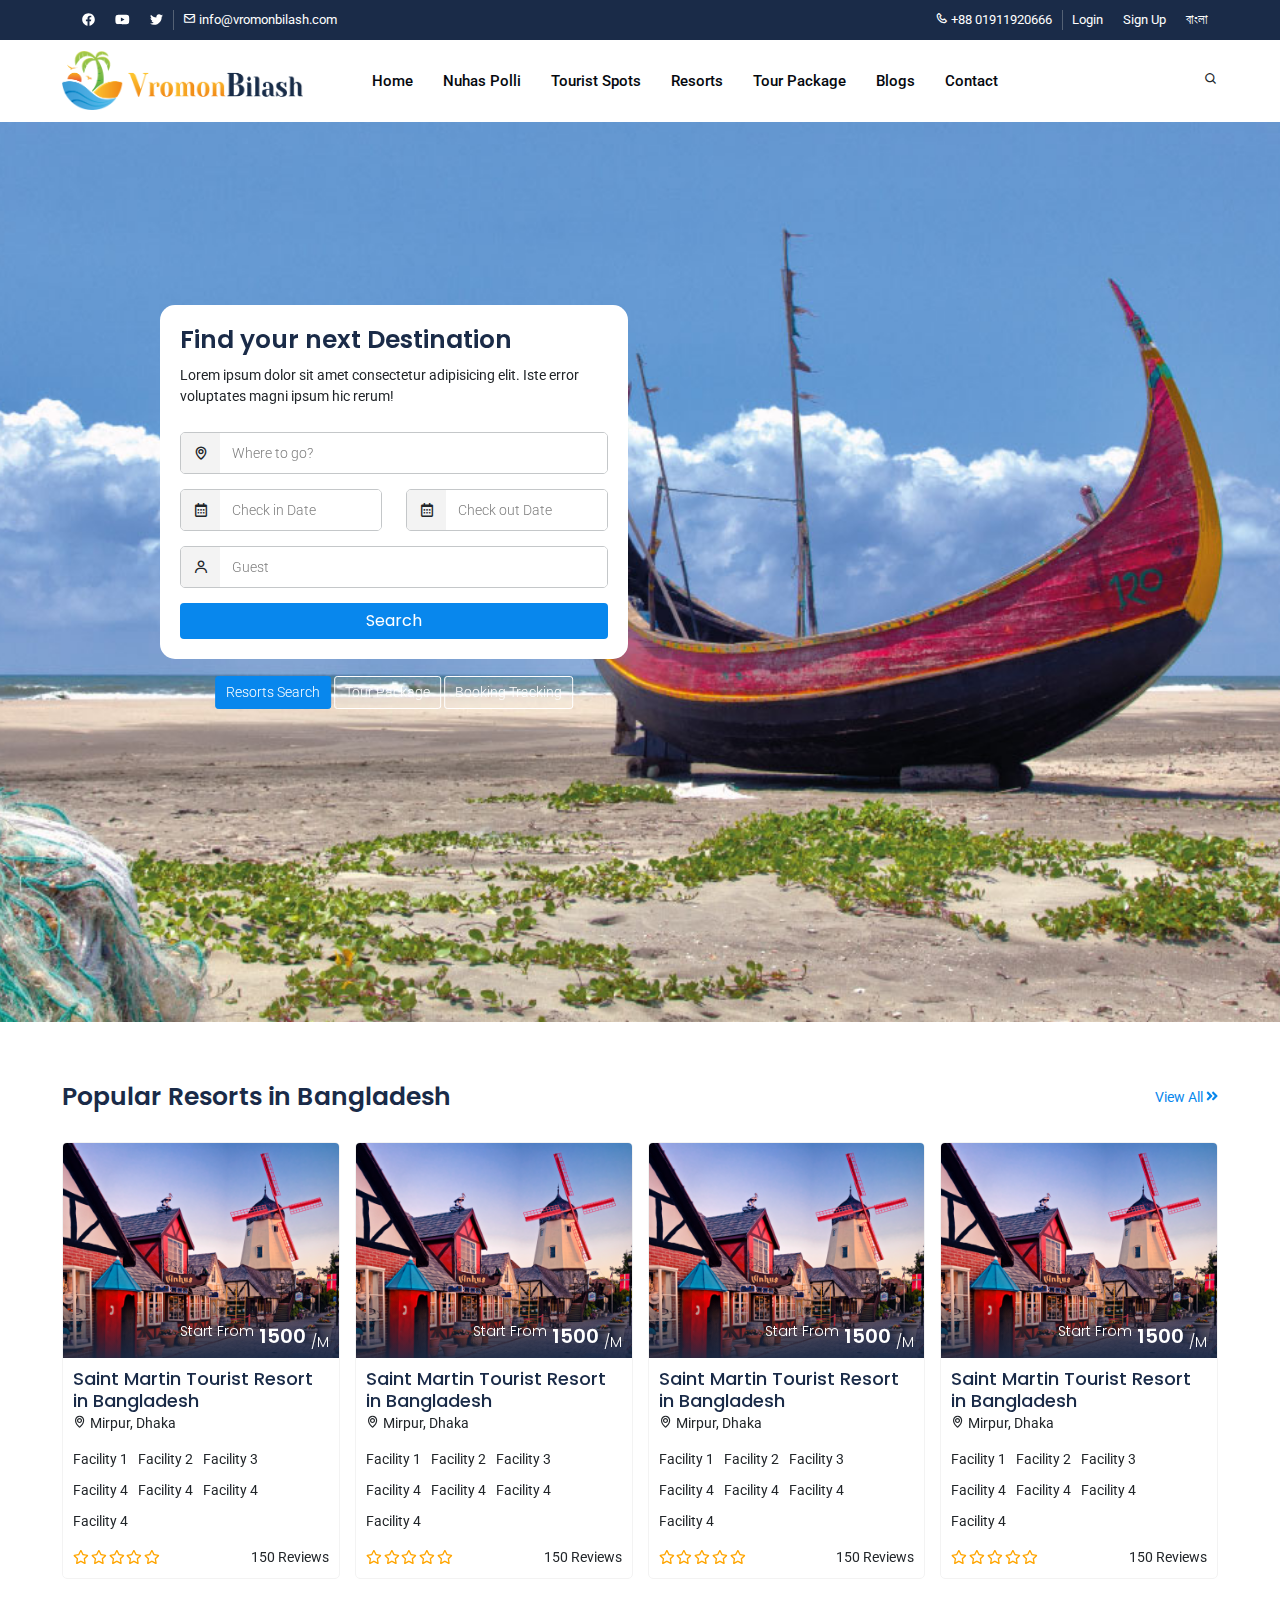
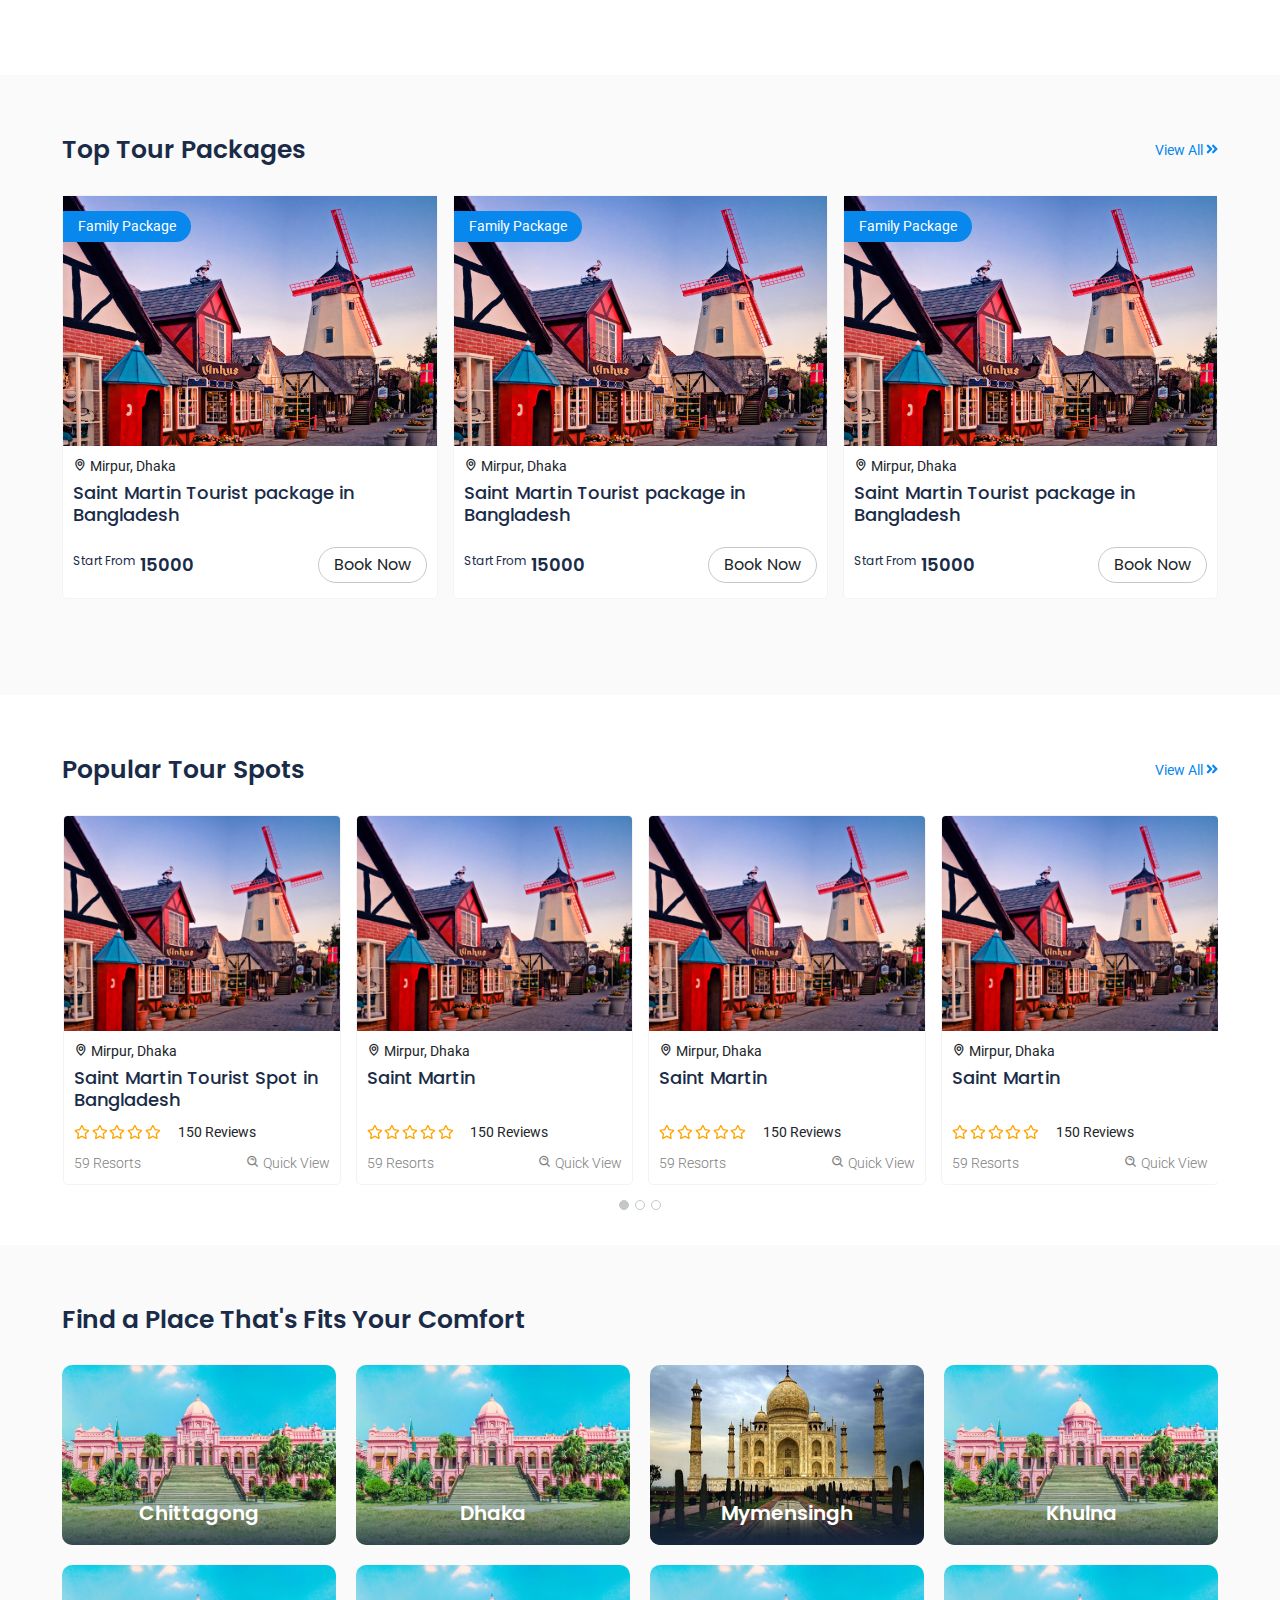
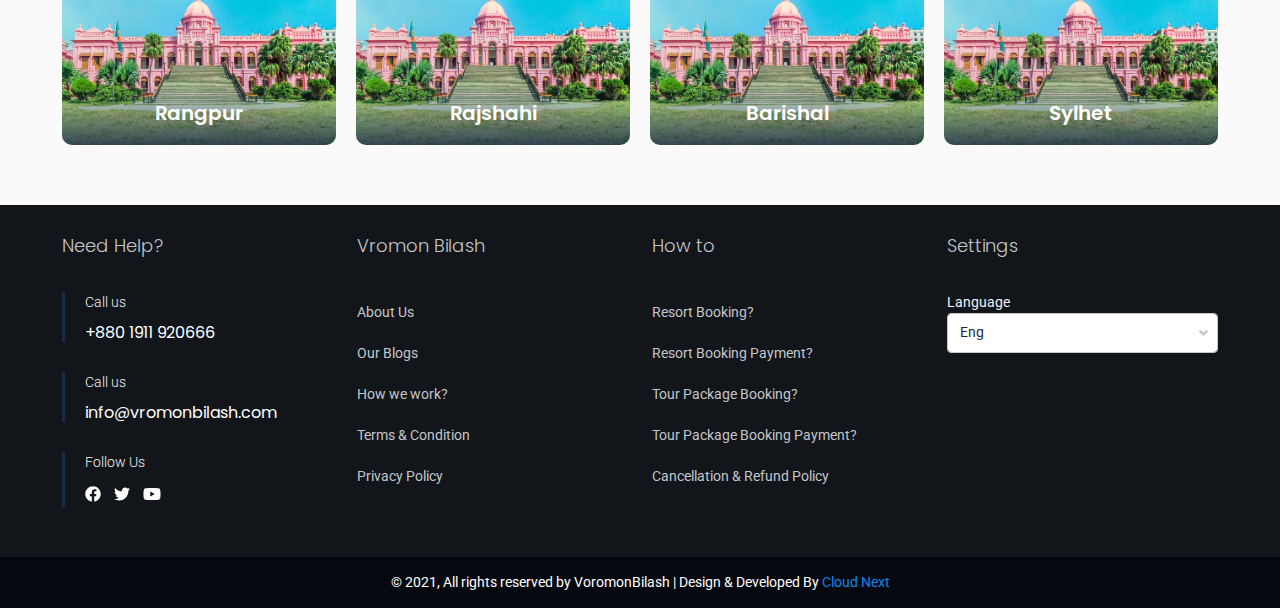
==== commit 4b7873ba: "Add login, register and reset password page" ====
--- a/index.html
+++ b/index.html
@@ -20,7 +20,6 @@
 </head>
 
 <body>
-
     <!-- header -->
     <header>
         <!-- topbar -->
@@ -67,13 +66,13 @@
                                     <div class="topbar-nav">
                                         <ul>                                            
                                             <li>
-                                                <a href="">Login</a>
+                                                <a href="#" data-bs-toggle="modal" data-bs-target="#loginModal">Login</a>
                                             </li>
                                             <li>                                    
-                                                <a href="">Sign Up</a>
+                                                <a href="#" data-bs-toggle="modal" data-bs-target="#signUpModal">Sign Up</a>
                                             </li>
                                             <li>
-                                                <a href="">Lang</a>
+                                                <a href="">বাংলা</a>
                                             </li>
                                         </ul>
                                     </div>
@@ -215,7 +214,7 @@
                                                 <input type="text" name="" class="form-control" placeholder="Where to go?">
                                             </div>
                                         </div>
-                                        <div class="form-group mb-15">
+                                        <div class="form-group">
                                             <div class="input-group">
                                                 <span class="input-group-text">
                                                     <i class="bx bx-map"></i>
@@ -1615,6 +1614,169 @@
     </footer>
     <!-- /footer -->
 
+    <!-- Forgot Password -->
+    <div class="modal fade" id="resetPasswordModal" data-bs-backdrop="static" data-bs-keyboard="false">
+        <div class="modal-dialog modal-dialog-centered">
+            <div class="modal-content">
+                <div class="modal-header">
+                    <h5 class="modal-title">Reset Password</h5>
+                    <button type="button" class="modal-close" data-bs-dismiss="modal">
+                        <i class="fas fa-times"></i>
+                    </button>
+                </div>
+                <div class="modal-body">
+                    <form action="" class="reset-password-form">
+                        <strong>Enter the e-mail address associated with the account. We'll e-mail a link to reset your password.</strong>
+
+                        <div class="form-group">
+                            <label for="">Email</label>
+                            <div class="input-group">
+                                <span class="input-group-text">
+                                    <i class="bx bx-envelope"></i>
+                                </span>
+                                <input type="email" name="username" placeholder="Email" class="form-control">
+                            </div>
+                        </div>
+
+                        <div class="form-group mt-20">
+                            <buttn class="btn btn-primary w-100">Send Reset Link</buttn>
+                        </div>
+                    </form>
+                </div>
+                <div class="modal-footer pb-30">
+                    <h5><a href="#" class="open-login">Back to Login </a></h5>
+                </div>
+            </div>
+        </div>
+    </div>
+    
+    <!-- Login Modal -->
+    <div class="modal fade" id="loginModal" data-bs-backdrop="static" data-bs-keyboard="false">
+        <div class="modal-dialog modal-dialog-centered">
+            <div class="modal-content">
+                <div class="modal-header">
+                    <h5 class="modal-title">Login</h5>
+                    <button type="button" class="modal-close" data-bs-dismiss="modal">
+                        <i class="fas fa-times"></i>
+                    </button>
+                </div>
+                <div class="modal-body">
+                    <form action="" class="login-form">
+                        <div class="form-group">
+                            <label for="">Email or Username</label>
+                            <div class="input-group">
+                                <span class="input-group-text">
+                                    <i class="bx bx-user"></i>
+                                </span>
+                                <input type="text" name="username" placeholder="Username" class="form-control">
+                            </div>
+                        </div>
+                        <div class="form-group">
+                            <label for="">Password</label>
+                            <div class="input-group">
+                                <span class="input-group-text">
+                                    <i class="bx bx-lock"></i>
+                                </span>
+                                <input type="text" name="username" placeholder="******" class="form-control">
+                            </div>
+                        </div>
+                        <div class="form-group mt-20">
+                            <buttn class="btn btn-primary w-100">Login</buttn>
+                        </div>
+                        <div class="form-footer-group">
+                            <label for="">
+                                <input type="checkbox" name="" id="">
+                                <span>Remember Me</span>
+                            </label>
+                            <a href="#" class="open-resetpasword">Forgot Password?</a>
+                        </div>
+                    </form>
+                </div>
+                <div class="modal-footer pb-30">
+                    <h5>Do not have an Account? <a href="#" class="open-signup">Sign Up</a></h5>
+                </div>
+            </div>
+        </div>
+    </div>
+    
+    <!-- Register modal -->
+    <div class="modal fade" id="signUpModal" data-bs-backdrop="static" data-bs-keyboard="false">
+        <div class="modal-dialog modal-dialog-centered">
+            <div class="modal-content">
+                <div class="modal-header">
+                    <h5 class="modal-title">Sign Up</h5>
+                    <button type="button" class="modal-close" data-bs-dismiss="modal">
+                        <i class="fas fa-times"></i>
+                    </button>
+                </div>
+                <div class="modal-body">
+                    <form action="" class="register-form">
+                        <div class="form-group">
+                            <label for="">Name</label>
+                            <div class="input-group">
+                                <span class="input-group-text">
+                                    <i class="bx bx-user"></i>
+                                </span>
+                                <input type="text" name="username" placeholder="Username" class="form-control">
+                            </div>
+                        </div>
+
+                        <div class="form-group">
+                            <label for="">Email</label>
+                            <div class="input-group">
+                                <span class="input-group-text">
+                                    <i class="bx bx-envelope"></i>
+                                </span>
+                                <input type="email" name="email" placeholder="Email" class="form-control">
+                            </div>
+                        </div>
+
+                        <div class="form-group">
+                            <label for="">Phone</label>
+                            <div class="input-group">
+                                <span class="input-group-text">
+                                    <i class="bx bx-envelope"></i>
+                                </span>
+                                <input type="text" name="username" placeholder="Username" class="form-control">
+                            </div>
+                        </div>
+
+                        <div class="row">
+                            <div class="col-md-6">
+                                <div class="form-group">
+                                    <label for="">Password</label>
+                                    <div class="input-group">
+                                        <span class="input-group-text">
+                                            <i class="bx bx-lock"></i>
+                                        </span>
+                                        <input type="password" name="password" placeholder="******" class="form-control">
+                                    </div>
+                                </div>
+                            </div>
+                            <div class="col-md-6">
+                                <div class="form-group">
+                                    <label for="">Confirm Password</label>
+                                    <div class="input-group">
+                                        <span class="input-group-text">
+                                            <i class="bx bx-lock"></i>
+                                        </span>
+                                        <input type="password" name="password_confirmation" placeholder="******" class="form-control">
+                                    </div>
+                                </div>
+                            </div>
+                        </div>
+                        <div class="form-group mt-20">
+                            <buttn class="btn btn-primary w-100">Create Account</buttn>
+                        </div>
+                    </form>
+                </div>
+                <div class="modal-footer pb-30">
+                    <h5>Already have an Account? <a href="#" class="open-login">Login</a></h5>
+                </div>
+            </div>
+        </div>
+    </div>
+    
     <!-- scripts -->
     <script src="assets/vendors/jquery/jquery.min.js"></script>
     <script src="assets/vendors/bootstrap/js/popper.min.js"></script>
--- a/assets/css/style.css
+++ b/assets/css/style.css
@@ -155,6 +155,70 @@
 .btn-secondary {
   background-color: #1a2b48;
   color: #ffffff;
+}
+
+.modal-box {
+  position: fixed;
+  top: 0;
+  left: 0;
+  width: 100%;
+  height: 100vh;
+  background-color: #00000046;
+  z-index: 999;
+  visibility: hidden;
+  transition: 100ms;
+}
+
+.modal-box .modal-box-dialog {
+  height: 100%;
+  overflow-y: auto;
+  position: relative;
+}
+
+.modal-box .modal-box-content {
+  position: absolute;
+  top: 25%;
+  left: 40%;
+  width: calc(100% - 35%);
+  background-color: #ffffff;
+  transform: translate(-50%, 0%);
+  opacity: 0;
+  visibility: hidden;
+  transition: 100ms;
+  border-radius: 5px;
+}
+
+.modal-box.show-modal {
+  visibility: visible;
+}
+
+.modal-box.show-modal .modal-box-content {
+  left: 50%;
+  opacity: 1;
+  visibility: visible;
+  transition: 400ms 100ms;
+  border-radius: 5px;
+}
+
+.modal .modal-content .modal-header {
+  border-bottom: 0px solid #f3f3f3;
+}
+
+.modal .modal-content .modal-header .modal-close {
+  background: none !important;
+  border: none;
+  color: #c4c7c9;
+  padding: 0px 5px;
+}
+
+.modal .modal-content .modal-header .modal-close:hover {
+  color: #df1c3d;
+}
+
+.modal .modal-content .modal-footer {
+  border-top: 0px solid #f3f3f3;
+  text-align: center;
+  justify-content: center;
 }
 
 .form-control:focus {
@@ -825,10 +889,13 @@
   transition: 300ms ease-in;
 }
 
+.resorts.resort-list .resort {
+  margin-bottom: 30px;
+}
+
 .resorts.resort-list .resort .resort-body {
   display: flex;
   padding: 0;
-  margin-bottom: 20px;
 }
 
 .resorts.resort-list .resort .resort-body .resort-thumbnail {
@@ -852,7 +919,7 @@
   margin-bottom: 5px;
 }
 
-.resorts.resort-list .resort .resort-body .resort-content .resort-review {
+.resorts.resort-list .resort .resort-body .resort-content .resort-footer {
   position: absolute;
   bottom: 15px;
   left: 0;
@@ -883,6 +950,62 @@
 
 .resort-header .sort-dropdown ul li:not(:first-child) {
   display: none;
+}
+
+.resort-details {
+  background: #ffffff;
+}
+
+.resort-details .resort .resort-body {
+  border: none;
+  background: none;
+}
+
+.resort-carousel.owl-carousel {
+  position: relative;
+}
+
+.resort-carousel.owl-carousel .owl-next, .resort-carousel.owl-carousel .owl-prev {
+  position: absolute;
+  top: 50%;
+  left: -40px;
+  transition: 300ms;
+}
+
+.resort-carousel.owl-carousel .owl-next i, .resort-carousel.owl-carousel .owl-prev i {
+  color: #ffffff;
+  background-color: #0000008c;
+  padding: 5px 7px;
+  font-size: 25px;
+  border-radius: 3px;
+}
+
+.resort-carousel.owl-carousel .owl-next {
+  left: auto;
+  right: -40px;
+}
+
+.resort-carousel.owl-carousel:hover .owl-prev {
+  left: 20px;
+  transition: 500ms;
+}
+
+.resort-carousel.owl-carousel:hover .owl-next {
+  left: auto;
+  right: 20px;
+  transition: 500ms;
+}
+
+@media screen and (max-width: 768px) {
+  .resort-carousel.owl-carousel .owl-prev {
+    left: 20px;
+    transition: 500ms;
+  }
+  .resort-carousel.owl-carousel .owl-next {
+    left: auto;
+    right: 20px;
+    transition: 500ms;
+  }
 }
 
 /* Packages */
@@ -1148,6 +1271,110 @@
   transition: 300ms;
 }
 
+.spots.spot-list .spot {
+  margin-bottom: 30px;
+}
+
+.spots.spot-list .spot .spot-body {
+  display: flex;
+  padding: 0;
+  margin-bottom: 0px;
+}
+
+.spots.spot-list .spot .spot-body .spot-thumbnail {
+  width: 40%;
+  min-height: 180px;
+  margin-bottom: 0px;
+}
+
+.spots.spot-list .spot .spot-body .spot-thumbnail .spot-price {
+  right: auto;
+  left: 10px;
+}
+
+.spots.spot-list .spot .spot-body .spot-content {
+  width: 60%;
+  margin-top: 5px;
+  position: relative;
+  padding-bottom: 50px;
+}
+
+.spots.spot-list .spot .spot-body .spot-content .spot-title {
+  min-height: auto;
+  margin-bottom: 5px;
+}
+
+.spots.spot-list .spot .spot-body .spot-content .spot-footer {
+  position: absolute;
+  bottom: 5px;
+  left: 0;
+  width: 100%;
+  padding: 0px 10px;
+}
+
+.spot-details {
+  background: #ffffff;
+}
+
+.spot-details .spot .spot-header {
+  display: flex;
+  justify-content: space-between;
+  align-items: center;
+  margin-bottom: 15px;
+}
+
+.spot-details .spot .spot-body {
+  border: none;
+  background: none;
+}
+
+.spot-carousel.owl-carousel {
+  position: relative;
+}
+
+.spot-carousel.owl-carousel .owl-next, .spot-carousel.owl-carousel .owl-prev {
+  position: absolute;
+  top: 50%;
+  left: -40px;
+  transition: 300ms;
+}
+
+.spot-carousel.owl-carousel .owl-next i, .spot-carousel.owl-carousel .owl-prev i {
+  color: #ffffff;
+  background-color: #0000008c;
+  padding: 5px 7px;
+  font-size: 25px;
+  border-radius: 3px;
+}
+
+.spot-carousel.owl-carousel .owl-next {
+  left: auto;
+  right: -40px;
+}
+
+.spot-carousel.owl-carousel:hover .owl-prev {
+  left: 20px;
+  transition: 500ms;
+}
+
+.spot-carousel.owl-carousel:hover .owl-next {
+  left: auto;
+  right: 20px;
+  transition: 500ms;
+}
+
+@media screen and (max-width: 768px) {
+  .spot-carousel.owl-carousel .owl-prev {
+    left: 20px;
+    transition: 500ms;
+  }
+  .spot-carousel.owl-carousel .owl-next {
+    left: auto;
+    right: 20px;
+    transition: 500ms;
+  }
+}
+
 /* Destinations */
 .destination-wrapper {
   background-color: #fafafa;
@@ -1343,6 +1570,37 @@
   padding-top: 5px;
 }
 
+.sidebar-item.sticky {
+  position: fixed;
+  top: 0;
+  width: calc(40% - 145px);
+  z-index: 999;
+}
+
+/* Login */
+.login-form .form-footer-group {
+  display: flex;
+  flex-direction: row;
+  flex-wrap: wrap;
+  align-items: center;
+  justify-content: space-between;
+}
+
+.reset-password-form strong {
+  margin-bottom: 20px;
+  font-weight: 500;
+  display: block;
+}
+
+/* Register */
+.register-form .form-footer-group {
+  display: flex;
+  flex-direction: row;
+  flex-wrap: wrap;
+  align-items: center;
+  justify-content: space-between;
+}
+
 /* Footer */
 .footer-top-wrapper {
   position: relative;
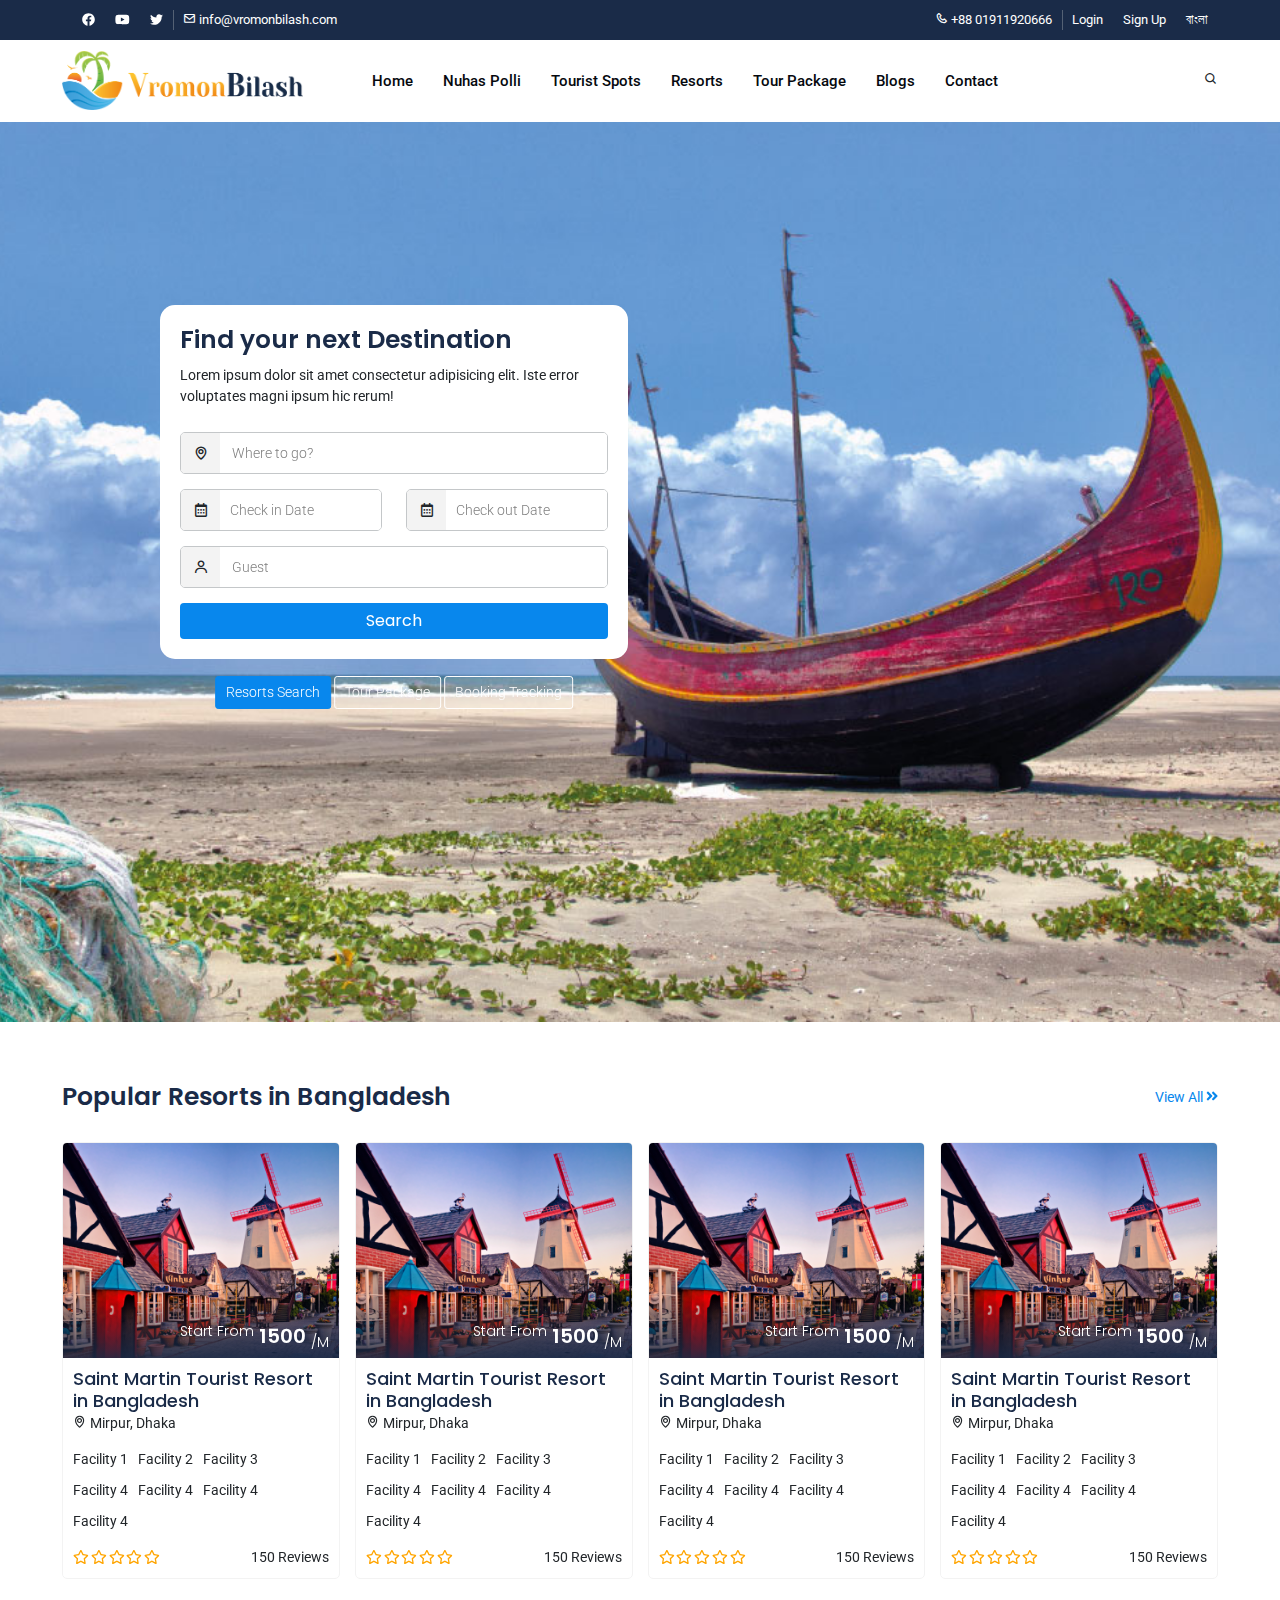
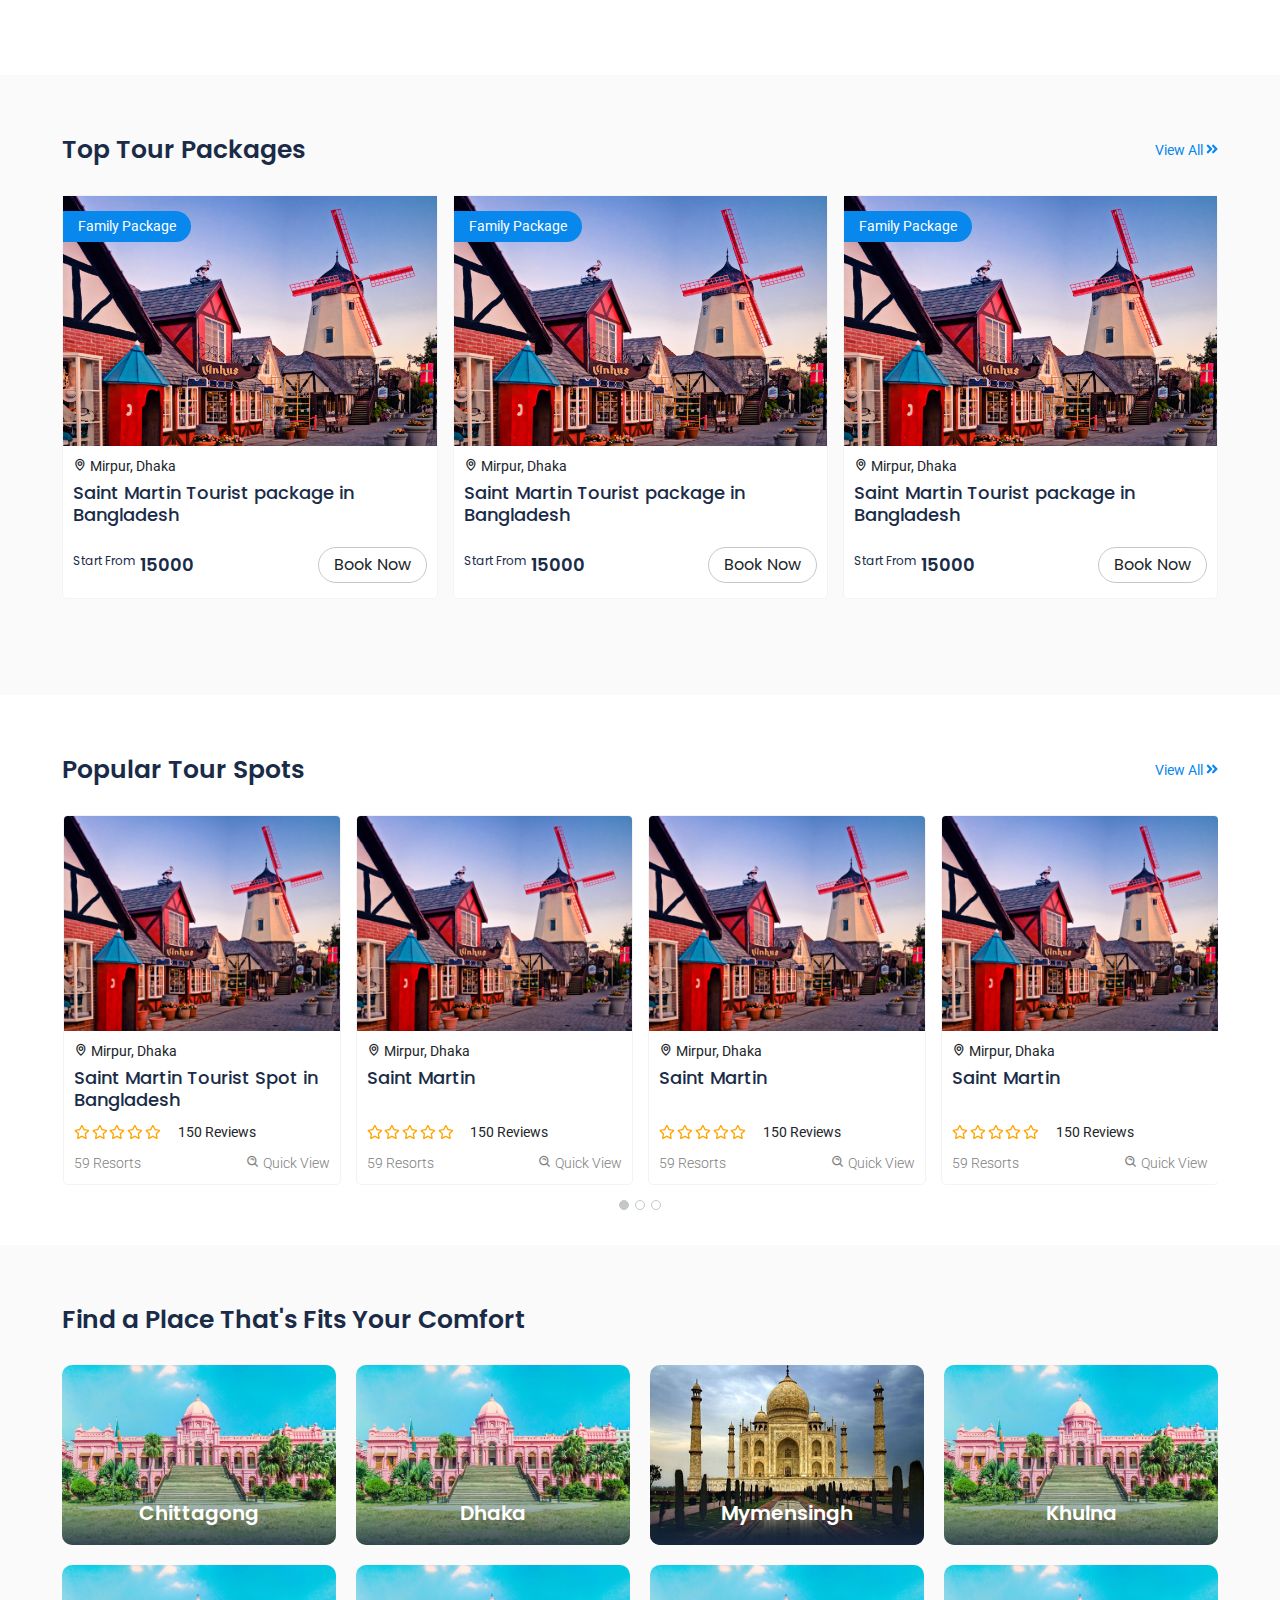
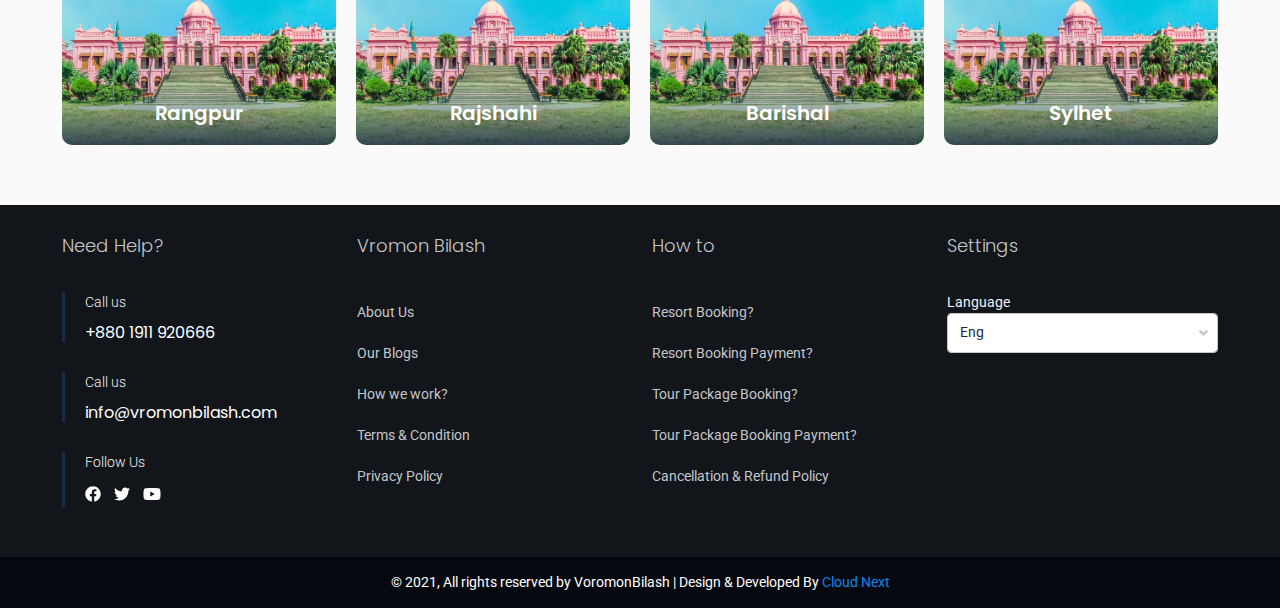
==== commit 809aeb23: "add datepicker" ====
--- a/index.html
+++ b/index.html
@@ -8,6 +8,7 @@
     <!-- favicon -->
     <link rel="icon" type="image/png" href="assets/images/favicon.png" />
     <!-- vendors -->
+    <link rel="stylesheet" href="assets/vendors/bootstrap-datepicker/css/bootstrap-datepicker.min.css">
     <link rel="stylesheet" href="assets/vendors/bootstrap/css/bootstrap.min.css">
     <link rel="stylesheet" href="assets/vendors/owl-carousel/css/owl.carousel.min.css">
     <!-- icon fonts -->
@@ -172,7 +173,7 @@
                                                         <span class="input-group-text">
                                                             <i class="bx bx-calendar"></i>
                                                         </span>                                            
-                                                        <input type="text" name="" class="form-control" placeholder="Check in Date">
+                                                        <input type="text" name="" class="form-control datepicker" placeholder="Check in Date">
                                                     </div>
                                                 </div>
                                             </div>
@@ -182,7 +183,7 @@
                                                         <span class="input-group-text">
                                                             <i class="bx bx-calendar"></i>
                                                         </span>                                            
-                                                        <input type="text" name="" class="form-control" placeholder="Check out Date">
+                                                        <input type="text" name="" class="form-control datepicker" placeholder="Check out Date">
                                                     </div>
                                                 </div>
                                             </div>
@@ -1783,6 +1784,7 @@
     <script src="assets/vendors/bootstrap/js/bootstrap.min.js"></script>
     <script src="assets/vendors/owl-carousel/js/owl.carousel.min.js"></script>
     <script src="assets/vendors/fontawesome/js/all.min.js"></script>
+    <script src="assets/vendors/bootstrap-datepicker/js/bootstrap-datepicker.min.js"></script>
     <script src="assets/js/main.js"></script>
 </body>
 </html>--- a/assets/css/style.css
+++ b/assets/css/style.css
@@ -339,6 +339,57 @@
   transform: translate(0%, -50%);
   right: 10px;
   color: #c4c7c9;
+}
+
+.datepicker {
+  font-size: 14px;
+  padding: 10px;
+}
+
+.datepicker .datepicker-days .datepicker-title {
+  color: #0887ed;
+}
+
+.datepicker .datepicker-days .prev, .datepicker .datepicker-days .next {
+  color: #c4c7c9;
+}
+
+.datepicker .datepicker-days .datepicker-switch {
+  color: #0887ed;
+}
+
+.datepicker .datepicker-days .dow {
+  padding: 5px 7px;
+  font-weight: 500;
+  color: #1a2b48;
+}
+
+.datepicker .datepicker-days .day {
+  padding: 6px 10px;
+  border-radius: 0px !important;
+}
+
+.datepicker .datepicker-days .day:hover {
+  background-color: #f3f3f3;
+}
+
+.datepicker .datepicker-days .day.today {
+  background: #1a2b48 !important;
+  color: #fff !important;
+}
+
+.datepicker .datepicker-days .day.old {
+  color: #df1c3d;
+  opacity: 0.5;
+}
+
+.datepicker .datepicker-days .day.active {
+  background: #0887ed !important;
+}
+
+.datepicker .datepicker-days .day.new {
+  color: #c4c7c9;
+  opacity: 0.7;
 }
 
 /* Header */
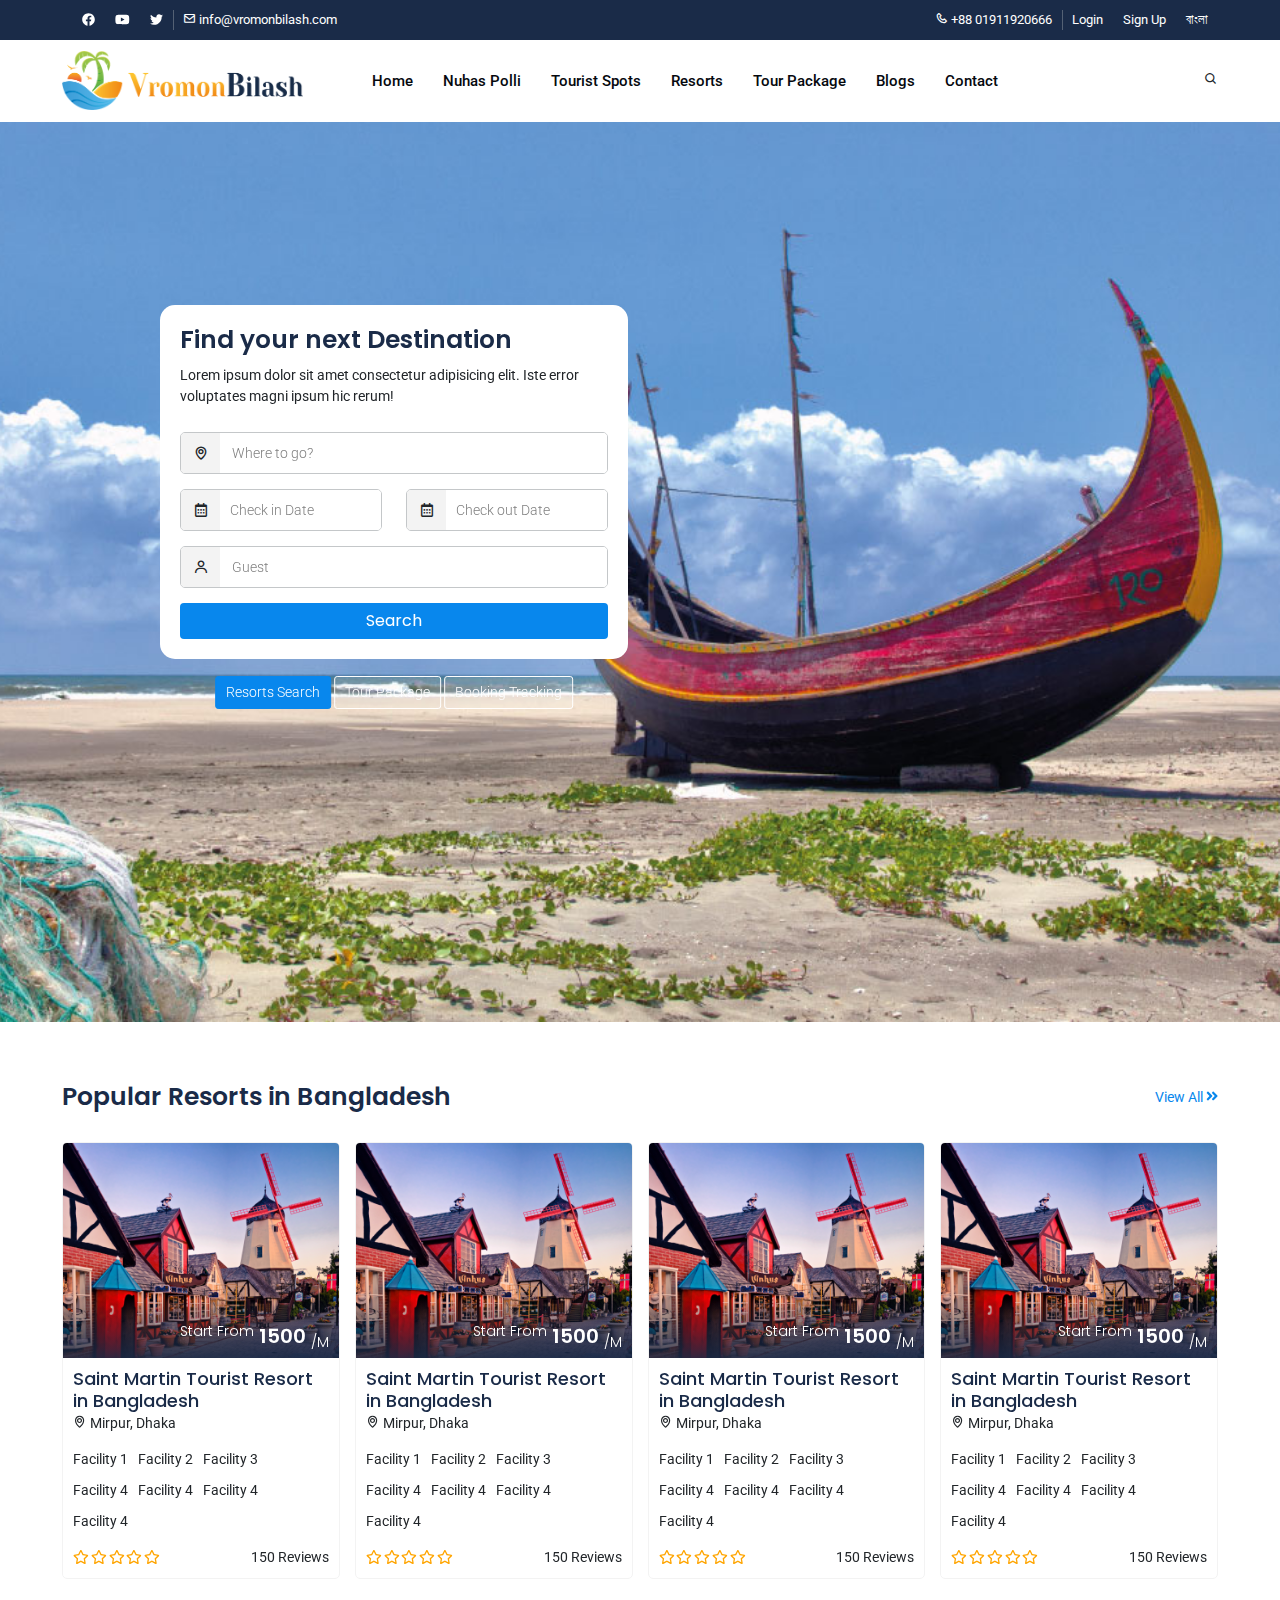
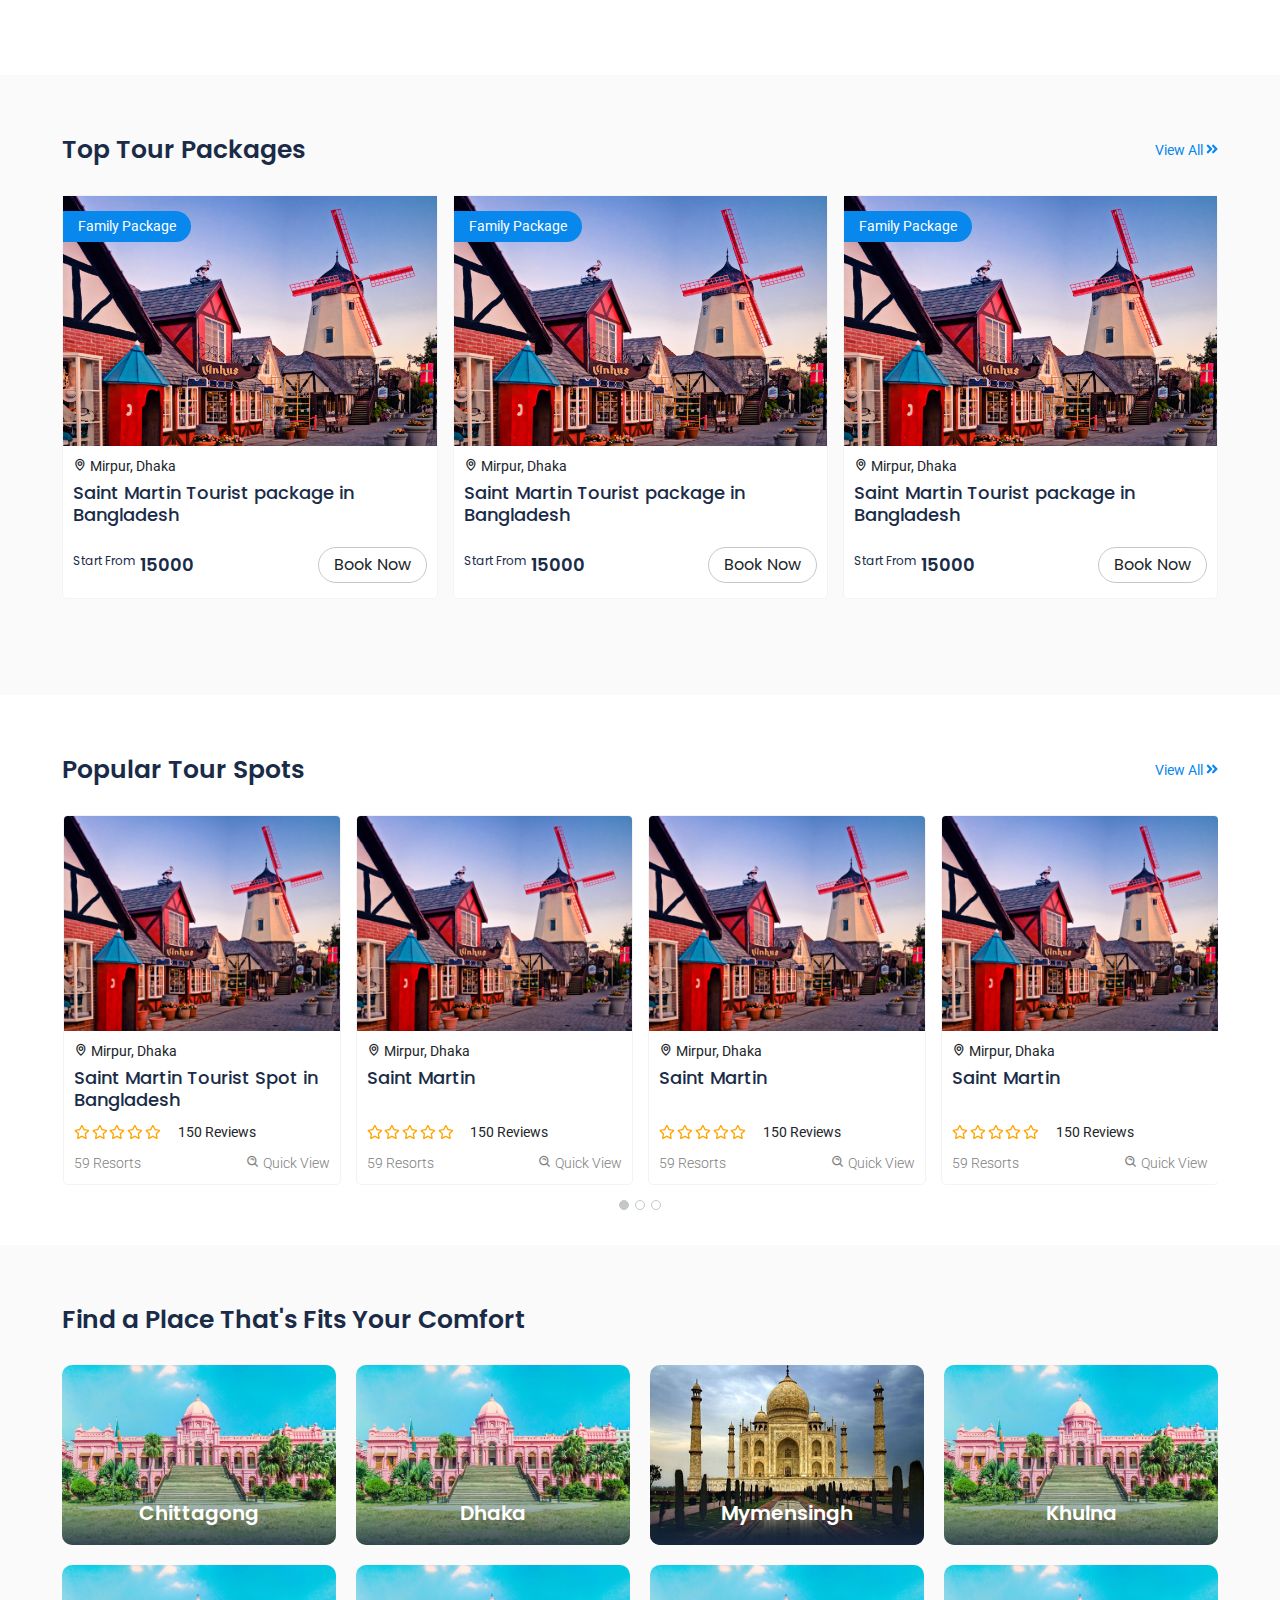
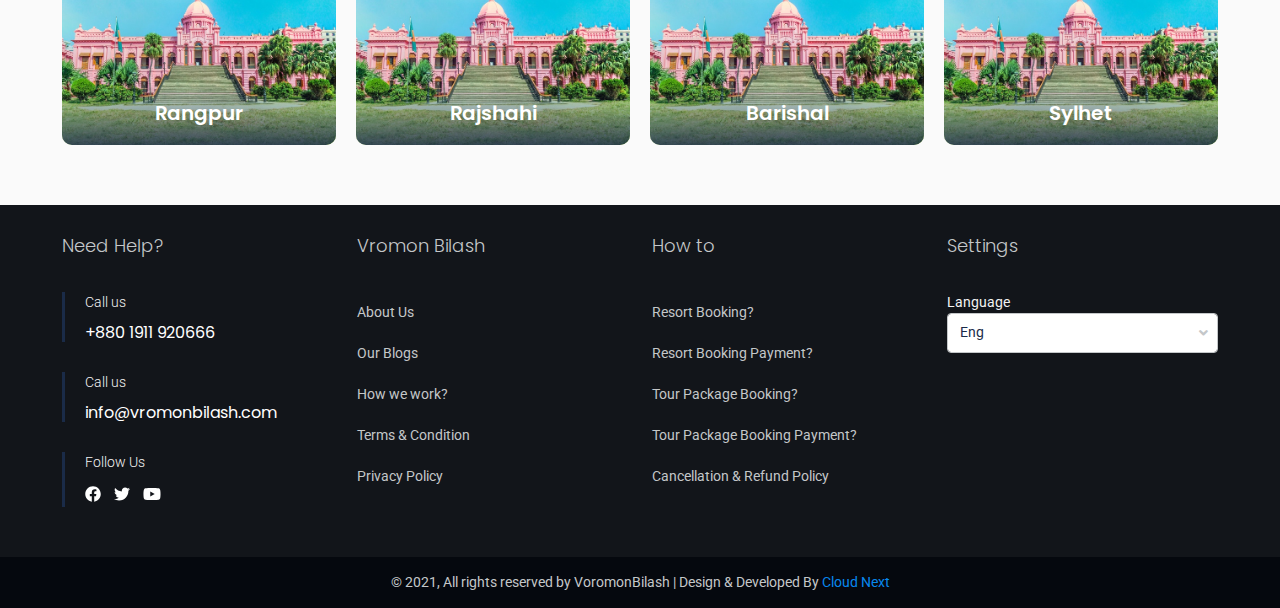
==== commit b7110dfe: "add search suggest or preview" ====
--- a/index.html
+++ b/index.html
@@ -158,12 +158,50 @@
                                         <p>Lorem ipsum dolor sit amet consectetur adipisicing elit. Iste error voluptates magni ipsum hic rerum!</p>
                                     </div>
                                     <form action="">
-                                        <div class="form-group mb-15">
+                                        <div class="form-group has-search-preview mb-15">
                                             <div class="input-group">
                                                 <span class="input-group-text">
                                                     <i class="bx bx-map"></i>
                                                 </span>                                            
                                                 <input type="text" name="" class="form-control" placeholder="Where to go?">
+                                            </div>
+                                            <div class="search-preview-items">
+                                                <div class="search-preview-item">
+                                                    <span class="search-item-icon">
+                                                        <i class="bx bx-map"></i>
+                                                    </span>
+                                                    <span class="search-item-text">Dhaka</span>
+                                                </div>
+                                                <div class="search-preview-item">
+                                                    <span class="search-item-icon">
+                                                        <i class="bx bx-map"></i>
+                                                    </span>
+                                                    <span class="search-item-text">Bariashal</span>
+                                                </div>
+                                                <div class="search-preview-item">
+                                                    <span class="search-item-icon">
+                                                        <i class="bx bx-map"></i>
+                                                    </span>
+                                                    <span class="search-item-text">Saint Martin</span>
+                                                </div>
+                                                <div class="search-preview-item">
+                                                    <span class="search-item-icon">
+                                                        <i class="bx bx-map"></i>
+                                                    </span>
+                                                    <span class="search-item-text">Dhaka</span>
+                                                </div>
+                                                <div class="search-preview-item">
+                                                    <span class="search-item-icon">
+                                                        <i class="bx bx-map"></i>
+                                                    </span>
+                                                    <span class="search-item-text">Bariashal</span>
+                                                </div>
+                                                <div class="search-preview-item">
+                                                    <span class="search-item-icon">
+                                                        <i class="bx bx-map"></i>
+                                                    </span>
+                                                    <span class="search-item-text">Saint Martin</span>
+                                                </div>
                                             </div>
                                         </div>
                                         <div class="row">
--- a/assets/css/style.css
+++ b/assets/css/style.css
@@ -339,6 +339,47 @@
   transform: translate(0%, -50%);
   right: 10px;
   color: #c4c7c9;
+}
+
+.has-search-preview {
+  position: relative;
+}
+
+.has-search-preview .search-preview-items {
+  position: absolute;
+  top: 100%;
+  left: 0;
+  width: 100%;
+  max-height: 120px;
+  overflow-y: auto;
+  background-color: #ffffff;
+  z-index: 999;
+  display: none;
+}
+
+.has-search-preview .search-preview-items.show {
+  display: block;
+}
+
+.has-search-preview .search-preview-items .search-preview-item {
+  display: flex;
+  border-bottom: 1px solid #f3f3f3;
+  font-size: 12px;
+  cursor: pointer;
+  padding: 5px 0px;
+}
+
+.has-search-preview .search-preview-items .search-preview-item .search-item-icon {
+  width: 30px;
+  text-align: center;
+}
+
+.has-search-preview .search-preview-items .search-preview-item:last-child {
+  border-bottom: none;
+}
+
+.has-search-preview .search-preview-items .search-preview-item:hover {
+  background-color: #f3f3f3;
 }
 
 .datepicker {
@@ -1742,6 +1783,6 @@
 .footer-copyright {
   background-color: #05080e;
   padding: 15px 0px;
-  color: #ffffff;
+  color: #c4c7c9;
 }
 /*# sourceMappingURL=style.css.map */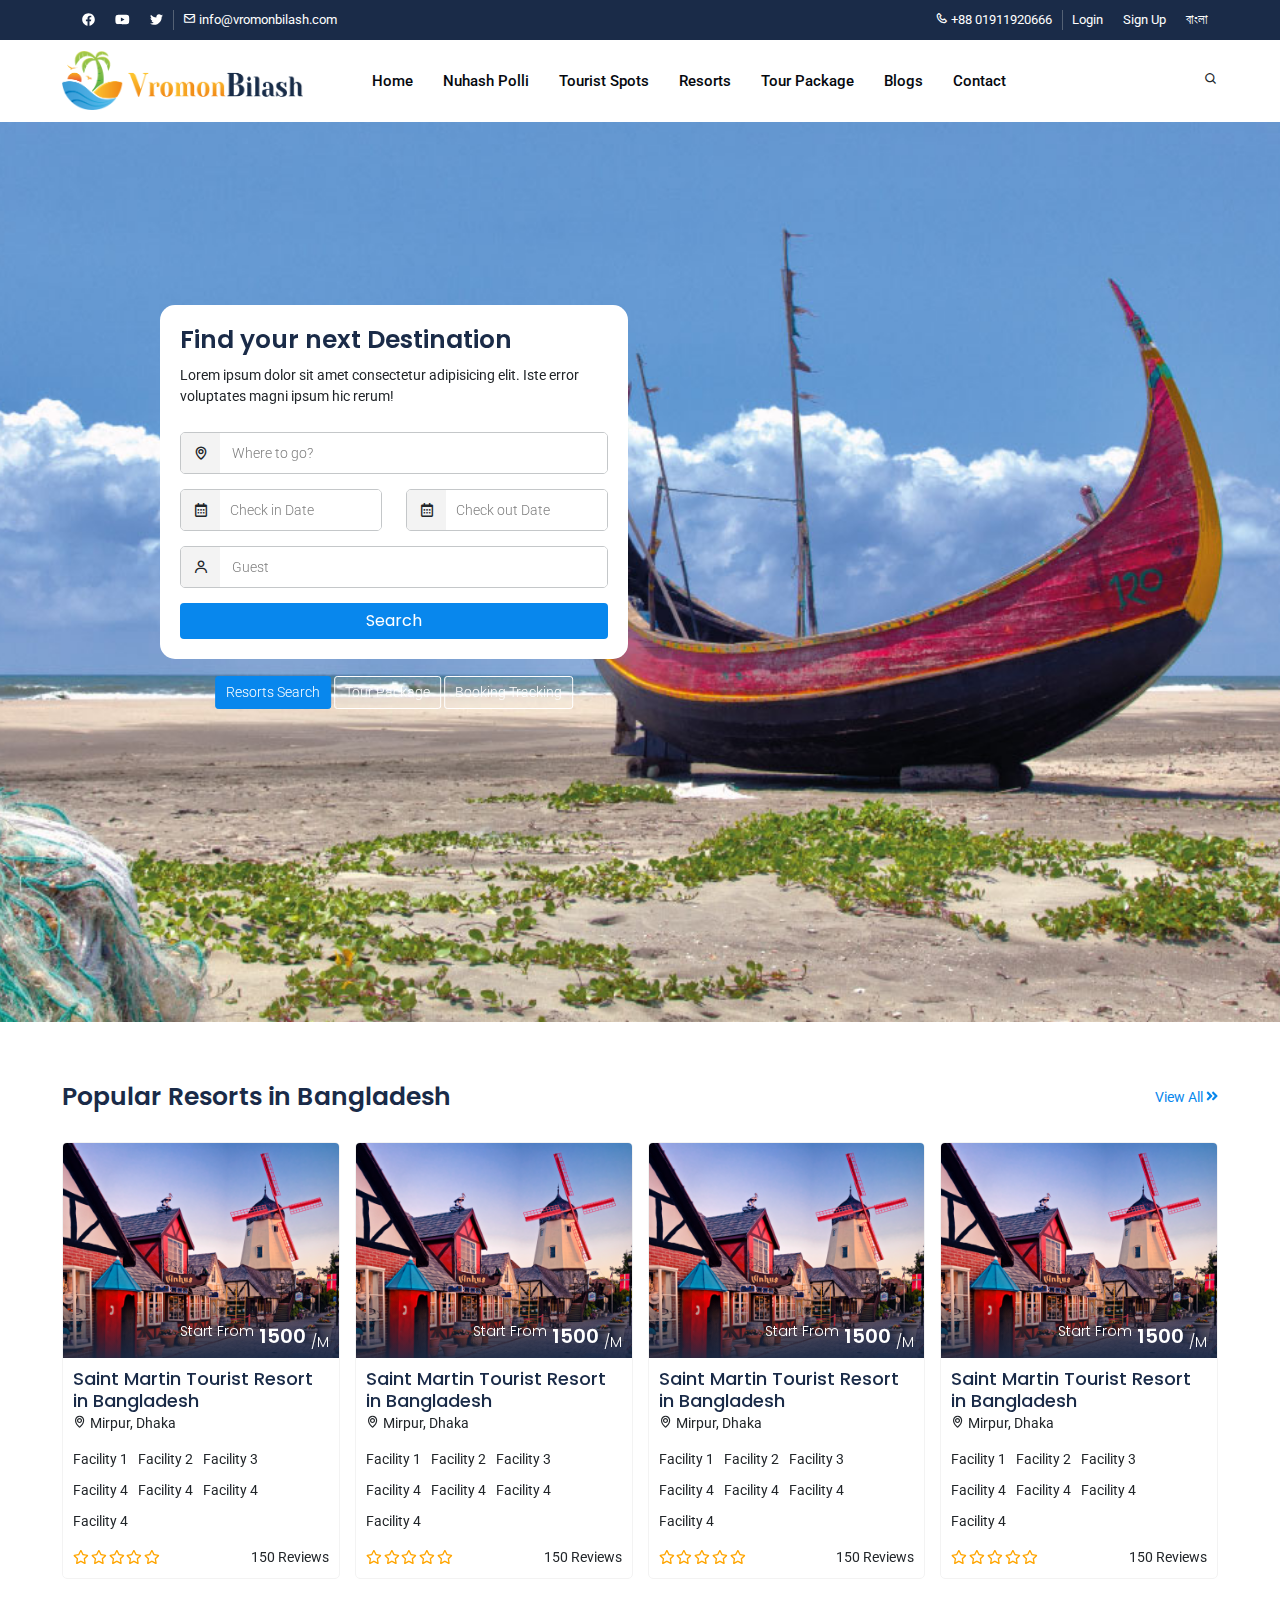
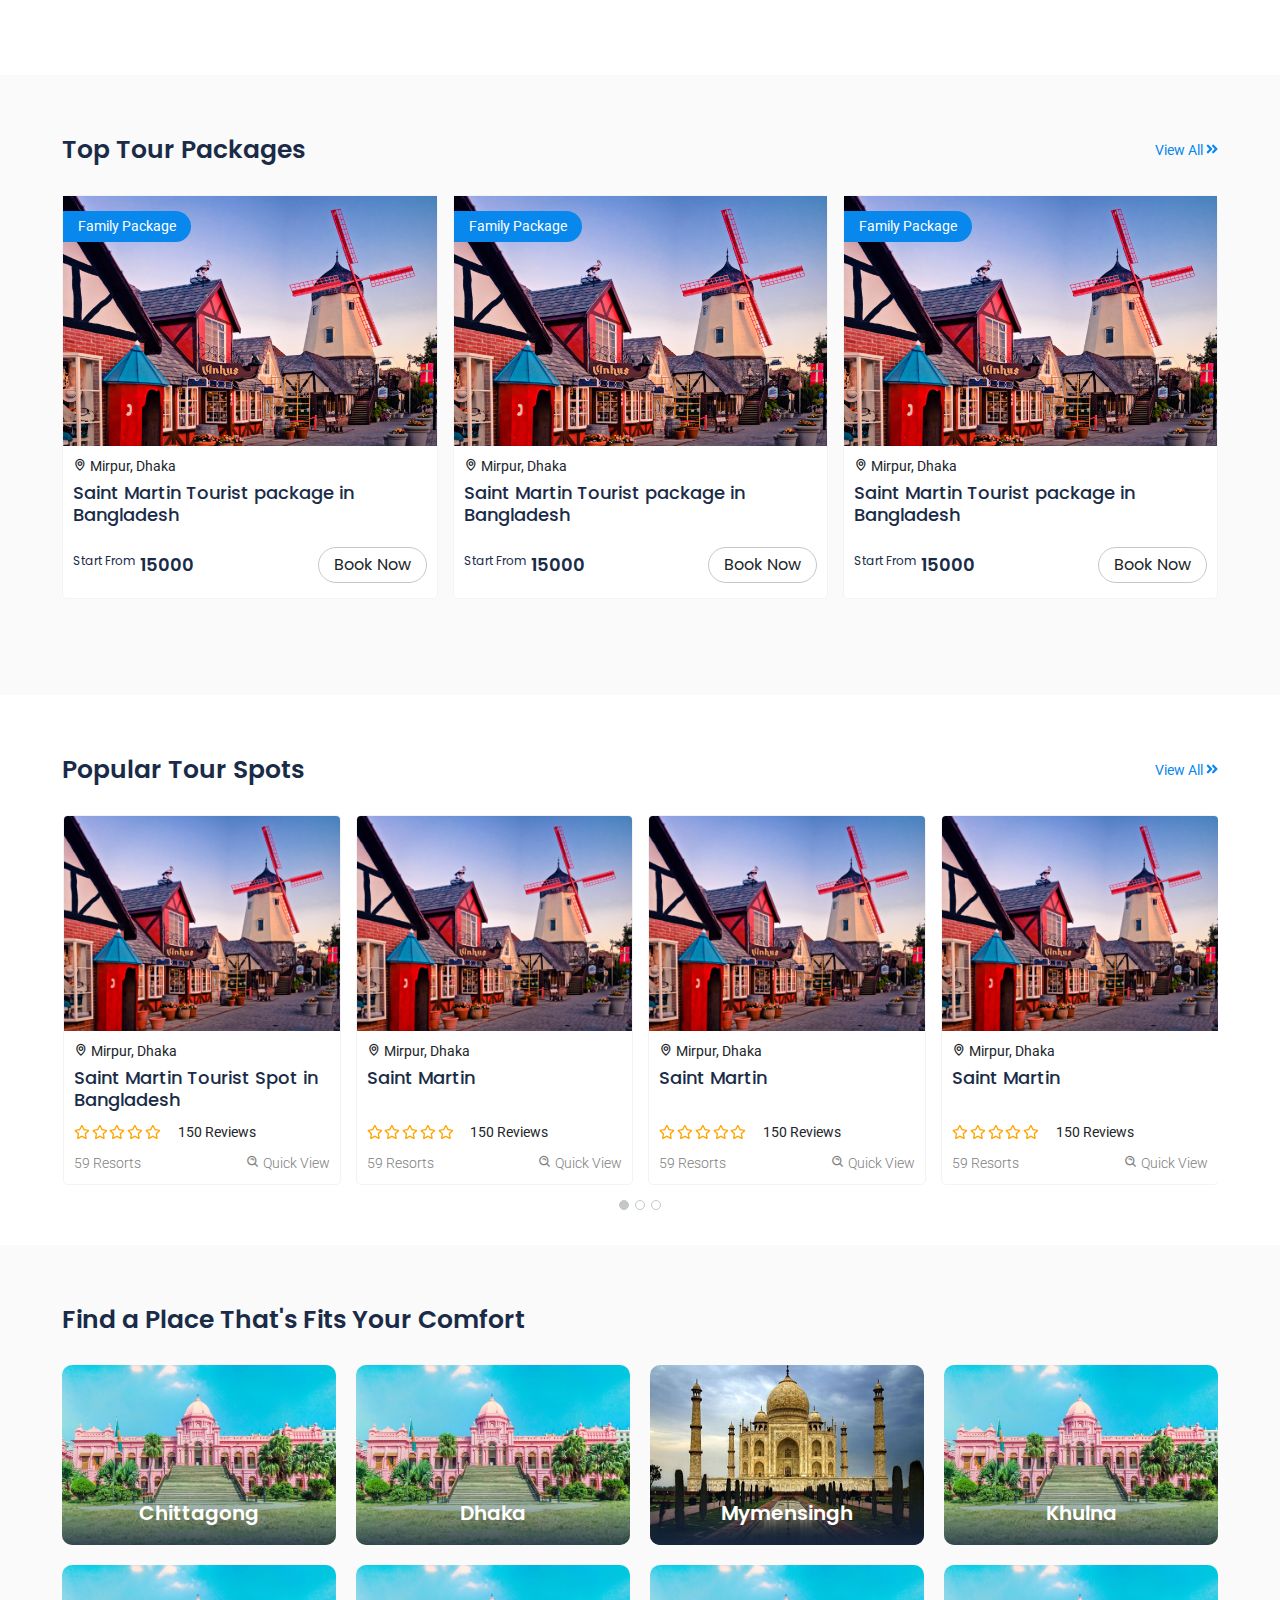
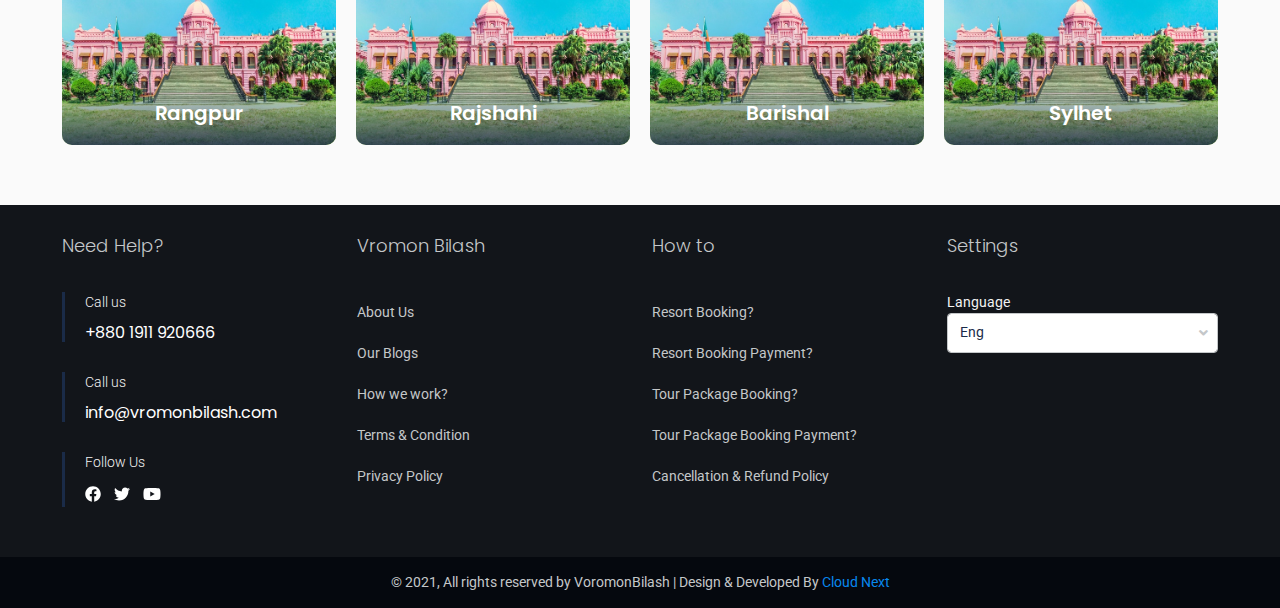
==== commit a3d375d3: "Design modify" ====
--- a/index.html
+++ b/index.html
@@ -21,6 +21,20 @@
 </head>
 
 <body>
+    <!-- preloader -->
+    <div class="pre-loader">
+        <div class="sk-cube-grid">
+            <div class="sk-cube sk-cube1"></div>
+            <div class="sk-cube sk-cube2"></div>
+            <div class="sk-cube sk-cube3"></div>
+            <div class="sk-cube sk-cube4"></div>
+            <div class="sk-cube sk-cube5"></div>
+            <div class="sk-cube sk-cube6"></div>
+            <div class="sk-cube sk-cube7"></div>
+            <div class="sk-cube sk-cube8"></div>
+            <div class="sk-cube sk-cube9"></div>
+        </div>
+    </div>
     <!-- header -->
     <header>
         <!-- topbar -->
@@ -106,7 +120,7 @@
                             <nav class="mainmenu">
                                 <ul>
                                     <li><a href="#">Home</a></li>
-                                    <li><a href="#">Nuhas Polli</a></li>
+                                    <li><a href="#">Nuhash Polli</a></li>
                                     <li><a href="#">Tourist Spots</a></li>
                                     <li><a href="resorts.html">Resorts</a></li>
                                     <li><a href="#">Tour Package</a></li>
@@ -136,6 +150,9 @@
             </div>
             <div class="slider-item">
                 <div class="slider-bg" style="background-image: url('assets/images/sliders/slider-3.jpg');"></div>
+            </div>
+            <div class="slider-item">
+                <div class="slider-bg" style="background-image: url('assets/images/sliders/slider-4.jpg');"></div>
             </div>
         </div>
         <!-- search box -->
--- a/assets/css/style.css
+++ b/assets/css/style.css
@@ -155,6 +155,77 @@
 .btn-secondary {
   background-color: #1a2b48;
   color: #ffffff;
+}
+
+.pre-loader {
+  position: absolute;
+  top: 0;
+  left: 0;
+  width: 100%;
+  height: 100%;
+  background: #ffffff;
+  z-index: 99999999;
+  display: flex;
+  align-items: center;
+  justify-content: center;
+}
+
+.sk-cube-grid {
+  width: 35px;
+  height: 35px;
+}
+
+.sk-cube-grid .sk-cube {
+  width: 33%;
+  height: 33%;
+  background-color: #0887ed;
+  float: left;
+  animation: sk-cubeGridScaleDelay 1.3s infinite ease-in-out;
+}
+
+.sk-cube-grid .sk-cube1 {
+  animation-delay: 0.2s;
+}
+
+.sk-cube-grid .sk-cube2 {
+  animation-delay: 0.3s;
+}
+
+.sk-cube-grid .sk-cube3 {
+  animation-delay: 0.4s;
+}
+
+.sk-cube-grid .sk-cube4 {
+  animation-delay: 0.1s;
+}
+
+.sk-cube-grid .sk-cube5 {
+  animation-delay: 0.2s;
+}
+
+.sk-cube-grid .sk-cube6 {
+  animation-delay: 0.3s;
+}
+
+.sk-cube-grid .sk-cube7 {
+  animation-delay: 0s;
+}
+
+.sk-cube-grid .sk-cube8 {
+  animation-delay: 0.1s;
+}
+
+.sk-cube-grid .sk-cube9 {
+  animation-delay: 0.2s;
+}
+
+@keyframes sk-cubeGridScaleDelay {
+  0%, 70%, 100% {
+    transform: scale3D(1, 1, 1);
+  }
+  35% {
+    transform: scale3D(0, 0, 1);
+  }
 }
 
 .modal-box {
@@ -238,6 +309,10 @@
   height: 40px;
 }
 
+.form-group .form-control.textarea {
+  height: auto;
+}
+
 .form-group .form-control:focus {
   outline: none;
   box-shadow: none;
@@ -470,6 +545,12 @@
 
 .topbar .topbar-items ol li a {
   color: #ffffff;
+}
+
+@media screen and (max-width: 768px) {
+  .topbar .topbar-items ol {
+    justify-content: space-between;
+  }
 }
 
 .topbar .topbar-social-nav ul {
@@ -1669,6 +1750,47 @@
   z-index: 999;
 }
 
+.sidebar-item .sidebar-footer {
+  padding: 15px 0px 0px;
+}
+
+.sidebar-item .sidebar-card {
+  border-top: 1px solid #f3f3f3;
+  margin: 15px 0px;
+  padding: 15px 0px;
+}
+
+.sidebar-item .info-list li {
+  margin-bottom: 15px;
+}
+
+.sidebar-item .info-list li a {
+  color: #1a2b48;
+  font-weight: 500;
+  font-size: 15px;
+}
+
+.user-avatar {
+  width: 200px;
+  height: 200px;
+  margin: 20px auto;
+  border-radius: 50%;
+  text-align: center;
+  overflow: hidden;
+  box-shadow: 0px 0px 0px 3px #ffffff, 0px 0px 0px 4px #f3f3f3;
+}
+
+.user-avatar img {
+  min-width: 100%;
+  min-height: 100%;
+}
+
+.user-name {
+  text-align: center;
+  margin-top: 15px;
+  margin-bottom: 30px;
+}
+
 /* Login */
 .login-form .form-footer-group {
   display: flex;
@@ -1691,6 +1813,81 @@
   flex-wrap: wrap;
   align-items: center;
   justify-content: space-between;
+}
+
+/* Checkout */
+.checkout-wrapper .checkout-form {
+  background-color: #ffffff;
+  border-radius: 5px;
+  padding: 15px 20px;
+}
+
+.checkout-wrapper .checkout-form .form-group {
+  margin-bottom: 20px;
+}
+
+/* Dashboard */
+.dashboard {
+  background-color: #ffffff;
+  padding: 15px 20px;
+  border-radius: 5px;
+  border: 1px solid #f3f3f3;
+}
+
+.dashboard .nav.nav-tabs {
+  border-bottom: 1px solid #f3f3f3 !important;
+  margin-bottom: 10px;
+}
+
+.dashboard .nav.nav-tabs .nav-item .nav-link {
+  color: #1a2b48;
+  padding: 10px 15px;
+  border: none;
+  position: relative;
+  background: none;
+  margin: 0;
+  font-family: "Poppins", sans-serif;
+  font-weight: 400;
+}
+
+.dashboard .nav.nav-tabs .nav-item .nav-link::after {
+  position: absolute;
+  content: '';
+  width: 0%;
+  height: 1px;
+  top: 100%;
+  left: 50%;
+  transform: translate(-50%, 0%);
+  background: #0887ed;
+  visibility: hidden;
+  opacity: 0;
+  transition: 200ms;
+}
+
+.dashboard .nav.nav-tabs .nav-item .nav-link:hover {
+  color: #0887ed;
+}
+
+.dashboard .nav.nav-tabs .nav-item .nav-link:focus {
+  border: none !important;
+  color: #0887ed;
+}
+
+.dashboard .nav.nav-tabs .nav-item .nav-link.active {
+  color: #0887ed;
+  border: none !important;
+}
+
+.dashboard .nav.nav-tabs .nav-item .nav-link.active::after {
+  width: calc(100% - 30px);
+  visibility: visible;
+  opacity: 1;
+  transition: 300ms;
+}
+
+.dashboard .tab-content {
+  padding: 10px 0px;
+  min-height: calc(100vh - 22vh);
 }
 
 /* Footer */
